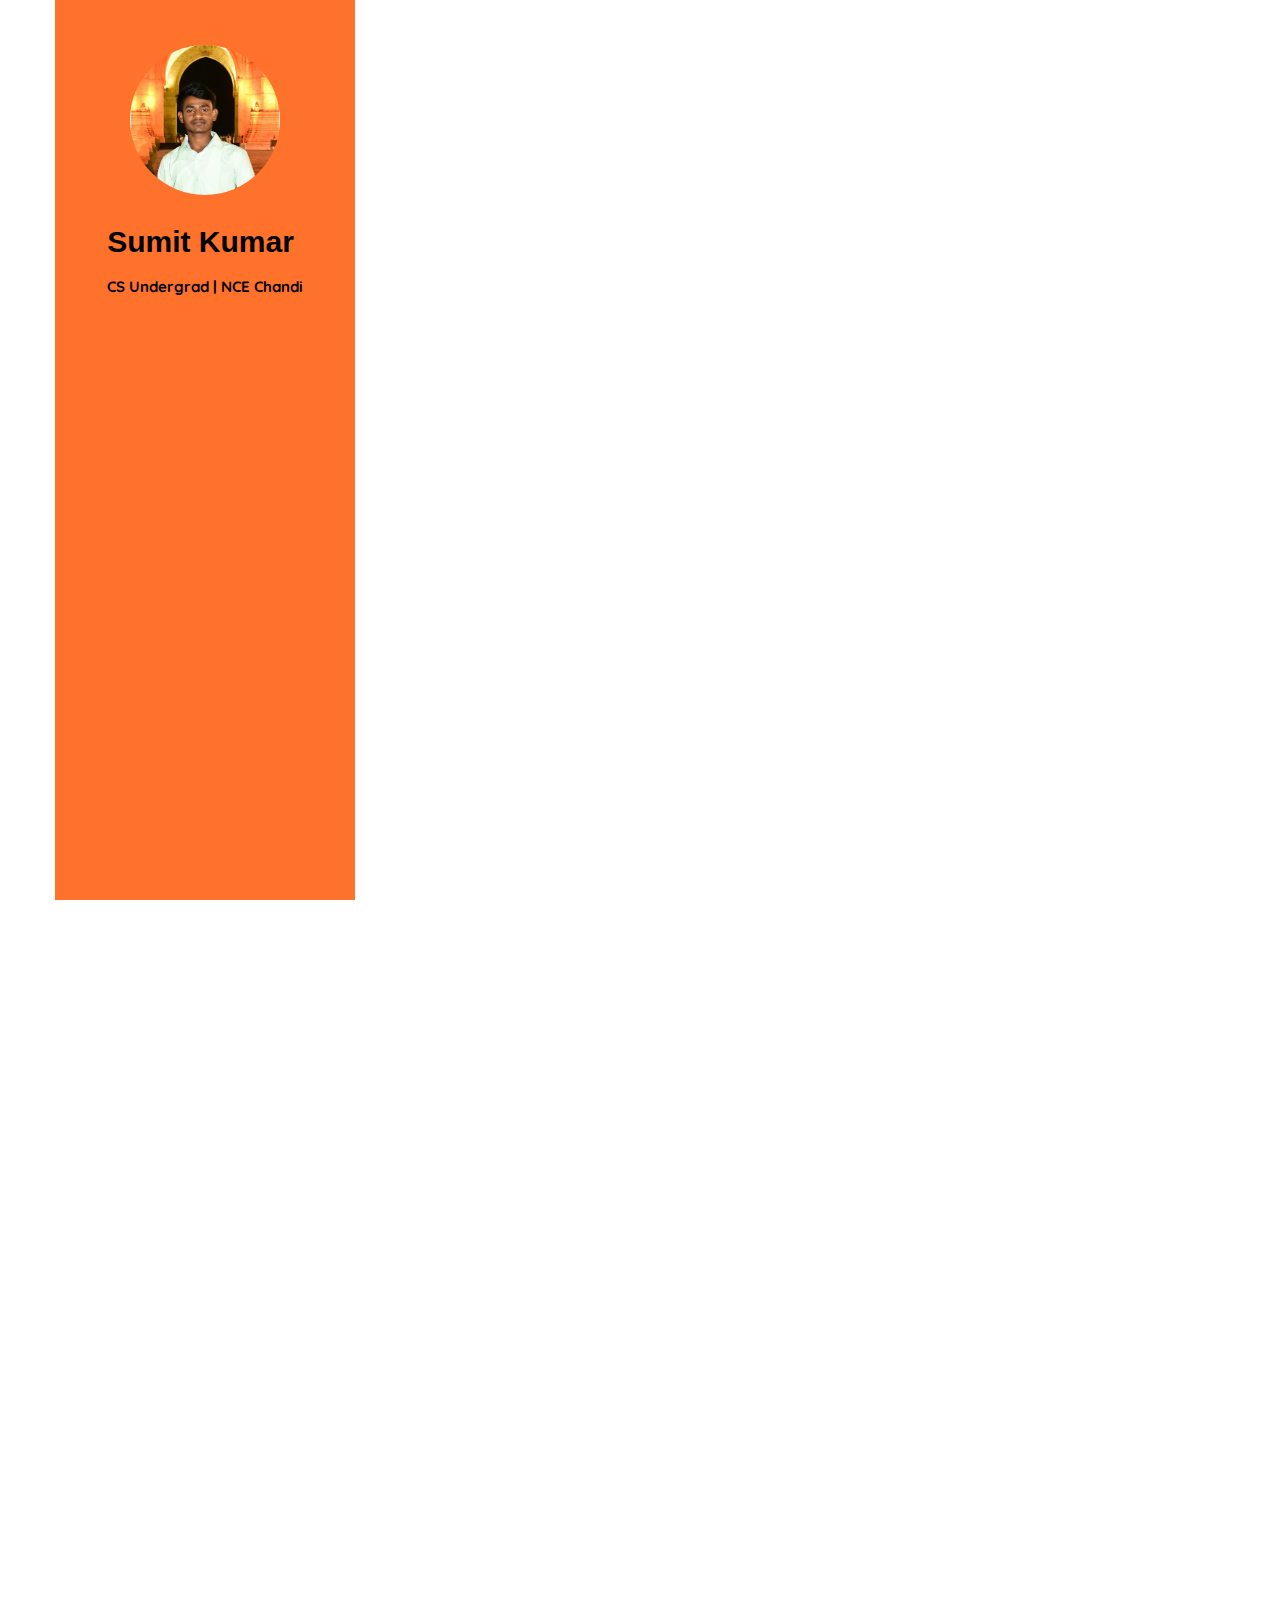
==== internshala/internshala.html @ bee68e0e "Update internshala.html" ====
<!DOCTYPE HTML>
<html>
	<head>
	<meta charset="utf-8">
	<meta http-equiv="X-UA-Compatible" content="IE=edge">
	<title>Sumit, Internshala Training & Internship</title>
	<meta name="viewport" content="width=device-width, initial-scale=1">
	<meta name="description" content="Portfolio webpage of Sumit Kumar" />
	<meta name="keywords" content="portfolio, website, personal website, github, projects, computer science and engineering" />
	<meta name="author" content="Sumit Kumar" />

    <!--quora icon--> 
    <meta name="viewport" content="width=device-width, initial-scale=1">
    <link rel="stylesheet" href="https://cdnjs.cloudflare.com/ajax/libs/font-awesome/4.7.0/css/font-awesome.min.css">

	<!-- Place favicon.ico and apple-touch-icon.png in the root directory -->
	<link rel="shortcut icon" href="avtar.png">
        <link rel="icon" type="image/png" href="avtar.png">

	<link href="https://fonts.googleapis.com/css?family=Quicksand:300,400,500,700" rel="stylesheet">
	<link href="https://fonts.googleapis.com/css?family=Playfair+Display:400,400i,700" rel="stylesheet">
	
	<!-- Animate.css -->
	<link rel="stylesheet" href="css/animate.css">
	<!-- Icomoon Icon Fonts-->
	<link rel="stylesheet" href="css/icomoon.css">
	<!-- Bootstrap  -->
	<link rel="stylesheet" href="css/bootstrap.css">
	<!-- Flexslider  -->
	<link rel="stylesheet" href="css/flexslider.css">
	<!-- Flaticons  -->
	<link rel="stylesheet" href="fonts/flaticon/font/flaticon.css">
	<!-- Owl Carousel -->
	<link rel="stylesheet" href="css/owl.carousel.min.css">
	<link rel="stylesheet" href="css/owl.theme.default.min.css">
	<!-- Theme style  -->
	<link rel="stylesheet" href="css/style.css">
	<!-- Modernizr JS -->
	<script src="js/modernizr-2.6.2.min.js"></script>
        
	</head>    
	<body>
	<div id="colorlib-page">
		<div class="container-wrap">
		 <a href="#" class="js-colorlib-nav-toggle colorlib-nav-toggle" data-toggle="collapse" data-target="#navbar" aria-expanded="false" aria- controls="navbar"><i></i></a> 
		 <aside id="colorlib-aside" role="complementary" class="border js-fullheight">
			<div class="text-center">
				<div class="author-img" style="background-image: url(images/sumit.png);"></div>
				<h1 id="colorlib-logo"><a href="https://sumitnce1.github.io">Sumit Kumar</a></h1>
				<p><strong>CS Undergrad | NCE Chandi</strong></p>
			</div>
		 </aside>
		<div id="colorlib-main">
	<section class="colorlib-about" data-section="about">
				<div class="colorlib-narrow-content">
					<div class="row">
						<div class="col-md-12">
							<div class="row row-bottom-padded-sm animate-box" data-animate-effect="fadeInLeft">
								<div class="col-md-12">
									<div class="about-desc">
                <h2>Internshala Training & Internship</h2>
		<hr>
	           	
			    <h4><strong><a href="https://internshala.com/student/certificate/25542610/EA0407CD-A117-06EC-51D8-2230E68FA9AD" style="color: deepskyblue">18. Campus Ambassador Intern at ATechfest, IIT Bombay.</a></strong></h4>
                            <h5>Secured Campus Ambassador internship at WERP-India.</h5>							
			    <h5>10 July 2019. </strong></h5>				
			    <h4><strong><a href="https://internshala.com/student/certificate/25542610/EA0407CD-A117-06EC-51D8-2230E68FA9AD" style="color: deepskyblue">18. Campus Ambassador Intern at ATechfest, IIT Bombay.</a></strong></h4>
                            <h5>Secured Campus Ambassador internship at Techfest, IIT Bombay.</h5>							
			    <h5>09 July 2019. </strong></h5>						
                   <hr>		
			    <h4><strong><a href="https://internshala.com/student/certificate/25605936/C768B798-2085-9FB1-1088-0924308F4286" style="color: deeppink">17. Campus Ambassador Intern at Antaragni, IIT Kanpur.</a></strong></h4>
                            <h5>Secured Campus Ambassador internship at Antaragni, IIT Kanpur.</h5>							
			    <h5>08 July 2019. </strong></h5>						
                   <hr>				
			    <h4><strong><a href="https://internshala.com/student/certificate/23776612/71CB2ED2-98DF-FC95-1A44-608A485BAD08" style="color: ddarkgreen">16. Campus Ambassador Intern at Entrepreneurship Cell, NIT Raipur.</a></strong></h4>
                            <h5>Secured Campus Ambassador internship at Entrepreneurship Cell, NIT Raipur.</h5>							
			    <h5>29 June 2019. </strong></h5>						
                   <hr>
                            <h4><strong><a href="https://internshala.com/student/certificate/23776438/5018B6E0-071B-3451-554A-BD44B1D4C323" style="color: darkred">15. Campus Ambassador Intern at Braingroom India Private Limited</a></strong></h4>
                            <h5>Secured Campus Ambassador internship at Braingroom India Private Limited.</h5>
                            <h5>07 June 2019. </strong></h5>
                <hr>                 
                            <h4><strong><a href="https://internshala.com/student/certificate/22939013/ED6F9019-332C-38BE-95EB-B89CEC7D59DD" style="color:deeppink">14. Amero Research & Loyalty Solutions Private Limited.</a></strong></h4><br>
                            <h5>Secured Campus Ambassador internship at Amero Research & Loyalty Solutions Private Limited.</h5>        
                            <h5>31 May 2019.</strong></h5>
                <hr>         
                            <h4><strong><a href="https://internshala.com/student/certificate/21619259/9F53B11B-3D67-C2CA-25B1-E10CDC746D1B" style="color:orange">13. Eximius 2019 IIM Banglore.</a></strong></h4>
                            <h5>Secured Campus Ambassador internship at Eximius 2019 IIM Banglore.</h5>  
                            <h5>19 April 2019.</strong></h5>
                <hr> 
                            <h4><strong><a href="https://internshala.com/student/certificate/20691131/C8635DBC-25A4-243A-5018-F033BDD3FC1D" style="color:forestgreen">12. Chandigarh University-techInvent.</a></strong></h4>
                            <h5>Secured Campus Ambassador internship at Chandigarh University-techInvent.</h5>              
                            <h5>29 March 2019.</strong></h5>
                <hr>     
                            <h4><strong><a href="https://internshala.com/student/certificate/20515057/2D5F24D4-4495-7805-6D3A-ED688960E0EB" style="color: blueviolet">11. Campus Ambassador Intern at WERP-India.</a></strong></h4>
                            <h5>Secured Campus Ambassador internship at Women Empowerment in India.</h5>    
                            <h5>29 March 2019.</strong></h5>
                <hr> 
                            <h4><strong><a href="https://internshala.com/student/certificate/20515111/CA7D4213-3E85-62B7-192A-3023E2CA12FC" style="color: firebrick">10. Campus Ambassador Intern at National Engineering Olympiod.</a></strong></h4>
                            <h5>Secured Campus Ambassador internship at National Engineering Olympiod.</h5>    
                            <h5>22 March 2019.</strong></h5>
                <hr>
                            <h4><strong><a href="https://internshala.com/student/certificate/19515779/4F1CA5BF-F89A-A309-1973-17A363A04D72" style="color: darkgreen">9. Campus Ambassador Intern at Aproksha IIIT Allahabad.</a></strong></h4>
                            <h7>Secured Campus Ambassador internship at Aproksha IIIT Allahabad.</h7>    
                            <h5>08 March 2019.</strong></h5>
                <hr>
                            <h4><strong><a href="https://internshala.com/student/certificate/19806226/0AE500DD-4144-EDE5-3E1E-FE9689FFE308" style="color: darkcyan">8. Campus Ambassador Intern at TechFest-SLIET.</a></strong></h4>
                            <h7>Secured Campus Ambassador internship at Annual Technical Festival of Sant logowal Institute of Engineering and Technology.</h7>    
                            <h5>06 March 2019.</strong></h5>
                <hr>     
                            <h4><strong><a href="https://internshala.com/student/certificate/19586604/D07D89F7-B6BE-2A53-444C-7014989364C3" style="color: deepskyblue">7. Campus Ambassador Intern at Exodia IIT Mandi.</a></strong></h4>
                            <h7>Secured Campus Ambassador internship at Exodia IIT Mandi.</h7>   
                            <h5>03 March 2019.</strong></h5>
                <hr>
                            <h4><strong><a href="https://internshala.com/student/certificate/19586693/CEE0437C-0737-EBDA-5EF8-48F59A0925F8" style="color: darkorange">6. Campus Ambassador Intern at IIIT Design & Managment Jabalpur.</a></strong></h4>
                            <h7>Secured Campus Ambassador IIIT Design & Managment Jabalpur.</h7>   
                            <h5>19 February 2019.</strong></h5>
                <hr>
                            <h4><strong><a href="https://internshala.com/student/certificate/19032655/56863264-24E6-0D60-2E8B-3F14C8C6609E" style="color: crimson">5. Campus Ambassador Intern at Vibrance VIT Chennai.</a></strong></h4>
                            <h7>Secured Campus Ambassador internship at Vibrance VIT Chennai.</h7>    
                            <h5>01 February 2019.</strong></h5>
                <hr>
                            <h4><strong><a href="https://internshala.com/student/certificate/18872546/3011C686-6804-1520-FF6A-A9C0DCEC076E" style="color: deeppink">4. Campus Ambassador Intern at Tryst, IIT Delhi.</a></strong></h4>
                            <h7>Secured Campus Ambassador internship at Tryst, IIT Delhi</h7>   
                            <h5>24 January 2019.</strong></h5>
                <hr>
                            <h4><strong><a href="https://internshala.com/student/certificate/18433291/00774314-B512-9FA9-14D5-131389E461C4" style="color:seagreen">3. Campus Ambassador Intern at Techniche, IIT Guwahati.</a></strong></h4>
                            <h7>Secured Campus Ambassador internship at Techniche, IIT Guwahati.</h7>    
                            <h5>18 January 2019.</strong></h5>
                <hr>
                            <h4><strong><a href="https://drive.google.com/open?id=1-x_IQHEFsgAqNz2W3MU8OCKjtJLEyFMl" style="color: saddlebrown">2. Campus Ambassador Intern at Awign Enterprises Pvt Ltd.</a></strong></h4>
                            <h7>Secured Campus Ambassador internship at Awign Enterprises Pvt Ltd.</h7>    
                            <h5>02 January 2019.</strong></h5>
                <hr>
                            <h4><strong><a href="https://internshala.com/student/certificate/17958913/9CADB6B6-FF1A-347B-3690-C773BA17EA51" style="color: red">1. Campus Ambassador Intern at Codepark.</a></strong></h4>
                            <h7>Secured Campus Ambassador internship at Codepark.</h7>    
                            <h5>30 December 2018.</strong></h5>
		<hr>
								
         </section>

	<!-- jQuery -->
	<script src="js/jquery.min.js"></script>
	<!-- jQuery Easing -->
	<script src="js/jquery.easing.1.3.js"></script>
	<!-- Bootstrap -->
	<script src="js/bootstrap.min.js"></script>
	<!-- Waypoints -->
	<script src="js/jquery.waypoints.min.js"></script>
	<!-- Flexslider -->
	<script src="js/jquery.flexslider-min.js"></script>
	<!-- Owl carousel -->
	<script src="js/owl.carousel.min.js"></script>
	<!-- Counters -->
	<script src="js/jquery.countTo.js"></script>
	
	
	<!-- MAIN JS -->
	<script src="js/main.js"></script>

	</body>
</html>
---- internshala/css/icomoon.css ----
@font-face {
  font-family: 'icomoon';
  src:  url('fonts/icomoon.eot?6py85u');
  src:  url('fonts/icomoon.eot?6py85u#iefix') format('embedded-opentype'),
    url('fonts/icomoon.ttf?6py85u') format('truetype'),
    url('fonts/icomoon.woff?6py85u') format('woff'),
    url('fonts/icomoon.svg?6py85u#icomoon') format('svg');
  font-weight: normal;
  font-style: normal;
}

[class^="icon-"], [class*=" icon-"] {
  /* use !important to prevent issues with browser extensions that change fonts */
  font-family: 'icomoon' !important;
  speak: none;
  font-style: normal;
  font-weight: normal;
  font-variant: normal;
  text-transform: none;
  line-height: 1;

  /* Better Font Rendering =========== */
  -webkit-font-smoothing: antialiased;
  -moz-osx-font-smoothing: grayscale;
}

.icon-times:before {
  content: "\e930";
}
.icon-tick:before {
  content: "\e931";
}
.icon-plus:before {
  content: "\e932";
}
.icon-minus:before {
  content: "\e933";
}
.icon-equals:before {
  content: "\e934";
}
.icon-divide:before {
  content: "\e935";
}
.icon-chevron-right:before {
  content: "\e936";
}
.icon-chevron-left:before {
  content: "\e937";
}
.icon-arrow-right-thick:before {
  content: "\e938";
}
.icon-arrow-left-thick:before {
  content: "\e939";
}
.icon-th-small:before {
  content: "\e93a";
}
.icon-th-menu:before {
  content: "\e93b";
}
.icon-th-list:before {
  content: "\e93c";
}
.icon-th-large:before {
  content: "\e93d";
}
.icon-home:before {
  content: "\e93e";
}
.icon-arrow-forward:before {
  content: "\e93f";
}
.icon-arrow-back:before {
  content: "\e940";
}
.icon-rss:before {
  content: "\e941";
}
.icon-location:before {
  content: "\e942";
}
.icon-link:before {
  content: "\e943";
}
.icon-image:before {
  content: "\e944";
}
.icon-arrow-up-thick:before {
  content: "\e945";
}
.icon-arrow-down-thick:before {
  content: "\e946";
}
.icon-starburst:before {
  content: "\e947";
}
.icon-starburst-outline:before {
  content: "\e948";
}
.icon-star3:before {
  content: "\e949";
}
.icon-flow-children:before {
  content: "\e94a";
}
.icon-export:before {
  content: "\e94b";
}
.icon-delete2:before {
  content: "\e94c";
}
.icon-delete-outline:before {
  content: "\e94d";
}
.icon-cloud-storage:before {
  content: "\e94e";
}
.icon-wi-fi:before {
  content: "\e94f";
}
.icon-heart:before {
  content: "\e950";
}
.icon-flash:before {
  content: "\e951";
}
.icon-cancel:before {
  content: "\e952";
}
.icon-backspace:before {
  content: "\e953";
}
.icon-attachment:before {
  content: "\e954";
}
.icon-arrow-move:before {
  content: "\e955";
}
.icon-warning:before {
  content: "\e956";
}
.icon-user:before {
  content: "\e957";
}
.icon-radar:before {
  content: "\e958";
}
.icon-lock-open:before {
  content: "\e959";
}
.icon-lock-closed:before {
  content: "\e95a";
}
.icon-location-arrow:before {
  content: "\e95b";
}
.icon-info:before {
  content: "\e95c";
}
.icon-user-delete:before {
  content: "\e95d";
}
.icon-user-add:before {
  content: "\e95e";
}
.icon-media-pause:before {
  content: "\e95f";
}
.icon-group:before {
  content: "\e960";
}
.icon-chart-pie:before {
  content: "\e961";
}
.icon-chart-line:before {
  content: "\e962";
}
.icon-chart-bar:before {
  content: "\e963";
}
.icon-chart-area:before {
  content: "\e964";
}
.icon-video:before {
  content: "\e965";
}
.icon-point-of-interest:before {
  content: "\e966";
}
.icon-infinity:before {
  content: "\e967";
}
.icon-globe:before {
  content: "\e968";
}
.icon-eye:before {
  content: "\e969";
}
.icon-cog:before {
  content: "\e96a";
}
.icon-camera:before {
  content: "\e96b";
}
.icon-upload:before {
  content: "\e96c";
}
.icon-scissors:before {
  content: "\e96d";
}
.icon-refresh:before {
  content: "\e96e";
}
.icon-pin:before {
  content: "\e96f";
}
.icon-key:before {
  content: "\e970";
}
.icon-info-large:before {
  content: "\e971";
}
.icon-eject:before {
  content: "\e972";
}
.icon-download:before {
  content: "\e973";
}
.icon-zoom:before {
  content: "\e974";
}
.icon-zoom-out:before {
  content: "\e975";
}
.icon-zoom-in:before {
  content: "\e976";
}
.icon-sort-numerically:before {
  content: "\e977";
}
.icon-sort-alphabetically:before {
  content: "\e978";
}
.icon-input-checked:before {
  content: "\e979";
}
.icon-calender:before {
  content: "\e97a";
}
.icon-world2:before {
  content: "\e97b";
}
.icon-notes:before {
  content: "\e97c";
}
.icon-code:before {
  content: "\e97d";
}
.icon-arrow-sync:before {
  content: "\e97e";
}
.icon-arrow-shuffle:before {
  content: "\e97f";
}
.icon-arrow-repeat:before {
  content: "\e980";
}
.icon-arrow-minimise:before {
  content: "\e981";
}
.icon-arrow-maximise:before {
  content: "\e982";
}
.icon-arrow-loop:before {
  content: "\e983";
}
.icon-anchor:before {
  content: "\e984";
}
.icon-spanner:before {
  content: "\e985";
}
.icon-puzzle:before {
  content: "\e986";
}
.icon-power:before {
  content: "\e987";
}
.icon-plane:before {
  content: "\e988";
}
.icon-pi:before {
  content: "\e989";
}
.icon-phone:before {
  content: "\e98a";
}
.icon-microphone2:before {
  content: "\e98b";
}
.icon-media-rewind:before {
  content: "\e98c";
}
.icon-flag:before {
  content: "\e98d";
}
.icon-adjust-brightness:before {
  content: "\e98e";
}
.icon-waves:before {
  content: "\e98f";
}
.icon-social-twitter:before {
  content: "\e990";
}
.icon-social-facebook:before {
  content: "\e991";
}
.icon-social-dribbble:before {
  content: "\e992";
}
.icon-media-stop:before {
  content: "\e993";
}
.icon-media-record:before {
  content: "\e994";
}
.icon-media-play:before {
  content: "\e995";
}
.icon-media-fast-forward:before {
  content: "\e996";
}
.icon-media-eject:before {
  content: "\e997";
}
.icon-social-vimeo:before {
  content: "\e998";
}
.icon-social-tumbler:before {
  content: "\e999";
}
.icon-social-skype:before {
  content: "\e99a";
}
.icon-social-pinterest:before {
  content: "\e99b";
}
.icon-social-linkedin:before {
  content: "\e99c";
}
.icon-social-last-fm:before {
  content: "\e99d";
}
.icon-social-github:before {
  content: "\e99e";
}
.icon-social-flickr:before {
  content: "\e99f";
}
.icon-at:before {
  content: "\e9a0";
}
.icon-times-outline:before {
  content: "\e9a1";
}
.icon-plus-outline:before {
  content: "\e9a2";
}
.icon-minus-outline:before {
  content: "\e9a3";
}
.icon-tick-outline:before {
  content: "\e9a4";
}
.icon-th-large-outline:before {
  content: "\e9a5";
}
.icon-equals-outline:before {
  content: "\e9a6";
}
.icon-divide-outline:before {
  content: "\e9a7";
}
.icon-chevron-right-outline:before {
  content: "\e9a8";
}
.icon-chevron-left-outline:before {
  content: "\e9a9";
}
.icon-arrow-right-outline:before {
  content: "\e9aa";
}
.icon-arrow-left-outline:before {
  content: "\e9ab";
}
.icon-th-small-outline:before {
  content: "\e9ac";
}
.icon-th-menu-outline:before {
  content: "\e9ad";
}
.icon-th-list-outline:before {
  content: "\e9ae";
}
.icon-news2:before {
  content: "\e9b1";
}
.icon-home-outline:before {
  content: "\e9b2";
}
.icon-arrow-up-outline:before {
  content: "\e9b3";
}
.icon-arrow-forward-outline:before {
  content: "\e9b4";
}
.icon-arrow-down-outline:before {
  content: "\e9b5";
}
.icon-arrow-back-outline:before {
  content: "\e9b6";
}
.icon-trash3:before {
  content: "\e9b7";
}
.icon-rss-outline:before {
  content: "\e9b8";
}
.icon-message:before {
  content: "\e9b9";
}
.icon-location-outline:before {
  content: "\e9ba";
}
.icon-link-outline:before {
  content: "\e9bb";
}
.icon-image-outline:before {
  content: "\e9bc";
}
.icon-export-outline:before {
  content: "\e9bd";
}
.icon-cross:before {
  content: "\e9be";
}
.icon-wi-fi-outline:before {
  content: "\e9bf";
}
.icon-star-outline:before {
  content: "\e9c0";
}
.icon-media-pause-outline:before {
  content: "\e9c1";
}
.icon-mail:before {
  content: "\e9c2";
}
.icon-heart-outline:before {
  content: "\e9c3";
}
.icon-flash-outline:before {
  content: "\e9c4";
}
.icon-cancel-outline:before {
  content: "\e9c5";
}
.icon-beaker:before {
  content: "\e9c6";
}
.icon-arrow-move-outline:before {
  content: "\e9c7";
}
.icon-watch2:before {
  content: "\e9c8";
}
.icon-warning-outline:before {
  content: "\e9c9";
}
.icon-time:before {
  content: "\e9ca";
}
.icon-radar-outline:before {
  content: "\e9cb";
}
.icon-lock-open-outline:before {
  content: "\e9cc";
}
.icon-location-arrow-outline:before {
  content: "\e9cd";
}
.icon-info-outline:before {
  content: "\e9ce";
}
.icon-backspace-outline:before {
  content: "\e9cf";
}
.icon-attachment-outline:before {
  content: "\e9d0";
}
.icon-user-outline:before {
  content: "\e9d1";
}
.icon-user-delete-outline:before {
  content: "\e9d2";
}
.icon-user-add-outline:before {
  content: "\e9d3";
}
.icon-lock-closed-outline:before {
  content: "\e9d4";
}
.icon-group-outline:before {
  content: "\e9d5";
}
.icon-chart-pie-outline:before {
  content: "\e9d6";
}
.icon-chart-line-outline:before {
  content: "\e9d7";
}
.icon-chart-bar-outline:before {
  content: "\e9d8";
}
.icon-chart-area-outline:before {
  content: "\e9d9";
}
.icon-video-outline:before {
  content: "\e9da";
}
.icon-point-of-interest-outline:before {
  content: "\e9db";
}
.icon-map:before {
  content: "\e9dc";
}
.icon-key-outline:before {
  content: "\e9dd";
}
.icon-infinity-outline:before {
  content: "\e9de";
}
.icon-globe-outline:before {
  content: "\e9df";
}
.icon-eye-outline:before {
  content: "\e9e0";
}
.icon-cog-outline:before {
  content: "\e9e1";
}
.icon-camera-outline:before {
  content: "\e9e2";
}
.icon-upload-outline:before {
  content: "\e9e3";
}
.icon-support:before {
  content: "\e9e4";
}
.icon-scissors-outline:before {
  content: "\e9e5";
}
.icon-refresh-outline:before {
  content: "\e9e6";
}
.icon-info-large-outline:before {
  content: "\e9e7";
}
.icon-eject-outline:before {
  content: "\e9e8";
}
.icon-download-outline:before {
  content: "\e9e9";
}
.icon-battery-mid:before {
  content: "\e9ea";
}
.icon-battery-low:before {
  content: "\e9eb";
}
.icon-battery-high:before {
  content: "\e9ec";
}
.icon-zoom-outline:before {
  content: "\e9ed";
}
.icon-zoom-out-outline:before {
  content: "\e9ee";
}
.icon-zoom-in-outline:before {
  content: "\e9ef";
}
.icon-tag3:before {
  content: "\e9f0";
}
.icon-tabs-outline:before {
  content: "\e9f1";
}
.icon-pin-outline:before {
  content: "\e9f2";
}
.icon-message-typing:before {
  content: "\e9f3";
}
.icon-directions:before {
  content: "\e9f4";
}
.icon-battery-full:before {
  content: "\e9f5";
}
.icon-battery-charge:before {
  content: "\e9f6";
}
.icon-pipette:before {
  content: "\e9f7";
}
.icon-pencil:before {
  content: "\e9f8";
}
.icon-folder:before {
  content: "\e9f9";
}
.icon-folder-delete:before {
  content: "\e9fa";
}
.icon-folder-add:before {
  content: "\e9fb";
}
.icon-edit:before {
  content: "\e9fc";
}
.icon-document:before {
  content: "\e9fd";
}
.icon-document-delete:before {
  content: "\e9fe";
}
.icon-document-add:before {
  content: "\e9ff";
}
.icon-brush:before {
  content: "\ea00";
}
.icon-thumbs-up:before {
  content: "\ea01";
}
.icon-thumbs-down:before {
  content: "\ea02";
}
.icon-pen:before {
  content: "\ea03";
}
.icon-sort-numerically-outline:before {
  content: "\ea04";
}
.icon-sort-alphabetically-outline:before {
  content: "\ea05";
}
.icon-social-last-fm-circular:before {
  content: "\ea06";
}
.icon-social-github-circular:before {
  content: "\ea07";
}
.icon-compass:before {
  content: "\ea08";
}
.icon-bookmark:before {
  content: "\ea09";
}
.icon-input-checked-outline:before {
  content: "\ea0a";
}
.icon-code-outline:before {
  content: "\ea0b";
}
.icon-calender-outline:before {
  content: "\ea0c";
}
.icon-business-card:before {
  content: "\ea0d";
}
.icon-arrow-up:before {
  content: "\ea0e";
}
.icon-arrow-sync-outline:before {
  content: "\ea0f";
}
.icon-arrow-right:before {
  content: "\ea10";
}
.icon-arrow-repeat-outline:before {
  content: "\ea11";
}
.icon-arrow-loop-outline:before {
  content: "\ea12";
}
.icon-arrow-left:before {
  content: "\ea13";
}
.icon-flow-switch:before {
  content: "\ea14";
}
.icon-flow-parallel:before {
  content: "\ea15";
}
.icon-flow-merge:before {
  content: "\ea16";
}
.icon-document-text:before {
  content: "\ea17";
}
.icon-clipboard:before {
  content: "\ea18";
}
.icon-calculator:before {
  content: "\ea19";
}
.icon-arrow-minimise-outline:before {
  content: "\ea1a";
}
.icon-arrow-maximise-outline:before {
  content: "\ea1b";
}
.icon-arrow-down:before {
  content: "\ea1c";
}
.icon-gift:before {
  content: "\ea1d";
}
.icon-film:before {
  content: "\ea1e";
}
.icon-database:before {
  content: "\ea1f";
}
.icon-bell:before {
  content: "\ea20";
}
.icon-anchor-outline:before {
  content: "\ea21";
}
.icon-adjust-contrast:before {
  content: "\ea22";
}
.icon-world-outline:before {
  content: "\ea23";
}
.icon-shopping-bag:before {
  content: "\ea24";
}
.icon-power-outline:before {
  content: "\ea25";
}
.icon-notes-outline:before {
  content: "\ea26";
}
.icon-device-tablet:before {
  content: "\ea27";
}
.icon-device-phone:before {
  content: "\ea28";
}
.icon-device-laptop:before {
  content: "\ea29";
}
.icon-device-desktop:before {
  content: "\ea2a";
}
.icon-briefcase:before {
  content: "\ea2b";
}
.icon-stopwatch:before {
  content: "\ea2c";
}
.icon-spanner-outline:before {
  content: "\ea2d";
}
.icon-puzzle-outline:before {
  content: "\ea2e";
}
.icon-printer:before {
  content: "\ea2f";
}
.icon-pi-outline:before {
  content: "\ea30";
}
.icon-lightbulb:before {
  content: "\ea31";
}
.icon-flag-outline:before {
  content: "\ea32";
}
.icon-contacts:before {
  content: "\ea33";
}
.icon-archive2:before {
  content: "\ea34";
}
.icon-weather-stormy:before {
  content: "\ea35";
}
.icon-weather-shower:before {
  content: "\ea36";
}
.icon-weather-partly-sunny:before {
  content: "\ea37";
}
.icon-weather-downpour:before {
  content: "\ea38";
}
.icon-weather-cloudy:before {
  content: "\ea39";
}
.icon-plane-outline:before {
  content: "\ea3a";
}
.icon-phone-outline:before {
  content: "\ea3b";
}
.icon-microphone-outline:before {
  content: "\ea3c";
}
.icon-weather-windy:before {
  content: "\ea3d";
}
.icon-weather-windy-cloudy:before {
  content: "\ea3e";
}
.icon-weather-sunny:before {
  content: "\ea3f";
}
.icon-weather-snow:before {
  content: "\ea40";
}
.icon-weather-night:before {
  content: "\ea41";
}
.icon-media-stop-outline:before {
  content: "\ea42";
}
.icon-media-rewind-outline:before {
  content: "\ea43";
}
.icon-media-record-outline:before {
  content: "\ea44";
}
.icon-media-play-outline:before {
  content: "\ea45";
}
.icon-media-fast-forward-outline:before {
  content: "\ea46";
}
.icon-media-eject-outline:before {
  content: "\ea47";
}
.icon-wine:before {
  content: "\ea48";
}
.icon-waves-outline:before {
  content: "\ea49";
}
.icon-ticket:before {
  content: "\ea4a";
}
.icon-tags:before {
  content: "\ea4b";
}
.icon-plug:before {
  content: "\ea4c";
}
.icon-headphones:before {
  content: "\ea4d";
}
.icon-credit-card:before {
  content: "\ea4e";
}
.icon-coffee:before {
  content: "\ea4f";
}
.icon-book:before {
  content: "\ea50";
}
.icon-beer:before {
  content: "\ea51";
}
.icon-volume2:before {
  content: "\ea52";
}
.icon-volume-up:before {
  content: "\ea53";
}
.icon-volume-mute:before {
  content: "\ea54";
}
.icon-volume-down:before {
  content: "\ea55";
}
.icon-social-vimeo-circular:before {
  content: "\ea56";
}
.icon-social-twitter-circular:before {
  content: "\ea57";
}
.icon-social-pinterest-circular:before {
  content: "\ea58";
}
.icon-social-linkedin-circular:before {
  content: "\ea59";
}
.icon-social-facebook-circular:before {
  content: "\ea5a";
}
.icon-social-dribbble-circular:before {
  content: "\ea5b";
}
.icon-tree:before {
  content: "\ea5c";
}
.icon-thermometer2:before {
  content: "\ea5d";
}
.icon-social-tumbler-circular:before {
  content: "\ea5e";
}
.icon-social-skype-outline:before {
  content: "\ea5f";
}
.icon-social-flickr-circular:before {
  content: "\ea60";
}
.icon-social-at-circular:before {
  content: "\ea61";
}
.icon-shopping-cart:before {
  content: "\ea62";
}
.icon-messages:before {
  content: "\ea63";
}
.icon-leaf:before {
  content: "\ea64";
}
.icon-feather:before {
  content: "\ea65";
}
.icon-eye2:before {
  content: "\e064";
}
.icon-paper-clip:before {
  content: "\e065";
}
.icon-mail5:before {
  content: "\e066";
}
.icon-toggle:before {
  content: "\e067";
}
.icon-layout:before {
  content: "\e068";
}
.icon-link2:before {
  content: "\e069";
}
.icon-bell2:before {
  content: "\e06a";
}
.icon-lock3:before {
  content: "\e06b";
}
.icon-unlock:before {
  content: "\e06c";
}
.icon-ribbon2:before {
  content: "\e06d";
}
.icon-image2:before {
  content: "\e06e";
}
.icon-signal:before {
  content: "\e06f";
}
.icon-target3:before {
  content: "\e070";
}
.icon-clipboard3:before {
  content: "\e071";
}
.icon-clock3:before {
  content: "\e072";
}
.icon-watch:before {
  content: "\e073";
}
.icon-air-play:before {
  content: "\e074";
}
.icon-camera3:before {
  content: "\e075";
}
.icon-video2:before {
  content: "\e076";
}
.icon-disc:before {
  content: "\e077";
}
.icon-printer3:before {
  content: "\e078";
}
.icon-monitor:before {
  content: "\e079";
}
.icon-server:before {
  content: "\e07a";
}
.icon-cog2:before {
  content: "\e07b";
}
.icon-heart3:before {
  content: "\e07c";
}
.icon-paragraph:before {
  content: "\e07d";
}
.icon-align-justify:before {
  content: "\e07e";
}
.icon-align-left:before {
  content: "\e07f";
}
.icon-align-center:before {
  content: "\e080";
}
.icon-align-right:before {
  content: "\e081";
}
.icon-book2:before {
  content: "\e082";
}
.icon-layers2:before {
  content: "\e083";
}
.icon-stack2:before {
  content: "\e084";
}
.icon-stack-2:before {
  content: "\e085";
}
.icon-paper:before {
  content: "\e086";
}
.icon-paper-stack:before {
  content: "\e087";
}
.icon-search3:before {
  content: "\e088";
}
.icon-zoom-in2:before {
  content: "\e089";
}
.icon-zoom-out2:before {
  content: "\e08a";
}
.icon-reply2:before {
  content: "\e08b";
}
.icon-circle-plus:before {
  content: "\e08c";
}
.icon-circle-minus:before {
  content: "\e08d";
}
.icon-circle-check:before {
  content: "\e08e";
}
.icon-circle-cross:before {
  content: "\e08f";
}
.icon-square-plus:before {
  content: "\e090";
}
.icon-square-minus:before {
  content: "\e091";
}
.icon-square-check:before {
  content: "\e092";
}
.icon-square-cross:before {
  content: "\e093";
}
.icon-microphone:before {
  content: "\e094";
}
.icon-record:before {
  content: "\e095";
}
.icon-skip-back:before {
  content: "\e096";
}
.icon-rewind:before {
  content: "\e097";
}
.icon-play4:before {
  content: "\e098";
}
.icon-pause3:before {
  content: "\e099";
}
.icon-stop3:before {
  content: "\e09a";
}
.icon-fast-forward:before {
  content: "\e09b";
}
.icon-skip-forward:before {
  content: "\e09c";
}
.icon-shuffle2:before {
  content: "\e09d";
}
.icon-repeat:before {
  content: "\e09e";
}
.icon-folder2:before {
  content: "\e09f";
}
.icon-umbrella:before {
  content: "\e0a0";
}
.icon-moon:before {
  content: "\e0a1";
}
.icon-thermometer:before {
  content: "\e0a2";
}
.icon-drop:before {
  content: "\e0a3";
}
.icon-sun2:before {
  content: "\e0a4";
}
.icon-cloud3:before {
  content: "\e0a5";
}
.icon-cloud-upload2:before {
  content: "\e0a6";
}
.icon-cloud-download2:before {
  content: "\e0a7";
}
.icon-upload4:before {
  content: "\e0a8";
}
.icon-download4:before {
  content: "\e0a9";
}
.icon-location3:before {
  content: "\e0aa";
}
.icon-location-2:before {
  content: "\e0ab";
}
.icon-map3:before {
  content: "\e0ac";
}
.icon-battery:before {
  content: "\e0ad";
}
.icon-head:before {
  content: "\e0ae";
}
.icon-briefcase3:before {
  content: "\e0af";
}
.icon-speech-bubble:before {
  content: "\e0b0";
}
.icon-anchor2:before {
  content: "\e0b1";
}
.icon-globe2:before {
  content: "\e0b2";
}
.icon-box:before {
  content: "\e0b3";
}
.icon-reload:before {
  content: "\e0b4";
}
.icon-share3:before {
  content: "\e0b5";
}
.icon-marquee:before {
  content: "\e0b6";
}
.icon-marquee-plus:before {
  content: "\e0b7";
}
.icon-marquee-minus:before {
  content: "\e0b8";
}
.icon-tag:before {
  content: "\e0b9";
}
.icon-power2:before {
  content: "\e0ba";
}
.icon-command2:before {
  content: "\e0bb";
}
.icon-alt:before {
  content: "\e0bc";
}
.icon-esc:before {
  content: "\e0bd";
}
.icon-bar-graph:before {
  content: "\e0be";
}
.icon-bar-graph-2:before {
  content: "\e0bf";
}
.icon-pie-graph:before {
  content: "\e0c0";
}
.icon-star:before {
  content: "\e0c1";
}
.icon-arrow-left3:before {
  content: "\e0c2";
}
.icon-arrow-right3:before {
  content: "\e0c3";
}
.icon-arrow-up3:before {
  content: "\e0c4";
}
.icon-arrow-down3:before {
  content: "\e0c5";
}
.icon-volume:before {
  content: "\e0c6";
}
.icon-mute:before {
  content: "\e0c7";
}
.icon-content-right:before {
  content: "\e100";
}
.icon-content-left:before {
  content: "\e101";
}
.icon-grid2:before {
  content: "\e102";
}
.icon-grid-2:before {
  content: "\e103";
}
.icon-columns:before {
  content: "\e104";
}
.icon-loader:before {
  content: "\e105";
}
.icon-bag:before {
  content: "\e106";
}
.icon-ban:before {
  content: "\e107";
}
.icon-flag3:before {
  content: "\e108";
}
.icon-trash:before {
  content: "\e109";
}
.icon-expand2:before {
  content: "\e110";
}
.icon-contract:before {
  content: "\e111";
}
.icon-maximize:before {
  content: "\e112";
}
.icon-minimize:before {
  content: "\e113";
}
.icon-plus2:before {
  content: "\e114";
}
.icon-minus2:before {
  content: "\e115";
}
.icon-check:before {
  content: "\e116";
}
.icon-cross2:before {
  content: "\e117";
}
.icon-move:before {
  content: "\e118";
}
.icon-delete:before {
  content: "\e119";
}
.icon-menu5:before {
  content: "\e120";
}
.icon-archive:before {
  content: "\e121";
}
.icon-inbox:before {
  content: "\e122";
}
.icon-outbox:before {
  content: "\e123";
}
.icon-file:before {
  content: "\e124";
}
.icon-file-add:before {
  content: "\e125";
}
.icon-file-subtract:before {
  content: "\e126";
}
.icon-help:before {
  content: "\e127";
}
.icon-open:before {
  content: "\e128";
}
.icon-ellipsis:before {
  content: "\e129";
}
.icon-heart4:before {
  content: "\e900";
}
.icon-cloud4:before {
  content: "\e901";
}
.icon-star2:before {
  content: "\e902";
}
.icon-tv2:before {
  content: "\e903";
}
.icon-sound:before {
  content: "\e904";
}
.icon-video3:before {
  content: "\e905";
}
.icon-trash2:before {
  content: "\e906";
}
.icon-user2:before {
  content: "\e907";
}
.icon-key3:before {
  content: "\e908";
}
.icon-search4:before {
  content: "\e909";
}
.icon-settings:before {
  content: "\e90a";
}
.icon-camera4:before {
  content: "\e90b";
}
.icon-tag2:before {
  content: "\e90c";
}
.icon-lock4:before {
  content: "\e90d";
}
.icon-bulb:before {
  content: "\e90e";
}
.icon-pen2:before {
  content: "\e90f";
}
.icon-diamond:before {
  content: "\e910";
}
.icon-display2:before {
  content: "\e911";
}
.icon-location4:before {
  content: "\e912";
}
.icon-eye3:before {
  content: "\e913";
}
.icon-bubble3:before {
  content: "\e914";
}
.icon-stack3:before {
  content: "\e915";
}
.icon-cup:before {
  content: "\e916";
}
.icon-phone3:before {
  content: "\e917";
}
.icon-news:before {
  content: "\e918";
}
.icon-mail6:before {
  content: "\e919";
}
.icon-like:before {
  content: "\e91a";
}
.icon-photo:before {
  content: "\e91b";
}
.icon-note:before {
  content: "\e91c";
}
.icon-clock4:before {
  content: "\e91d";
}
.icon-paperplane:before {
  content: "\e91e";
}
.icon-params:before {
  content: "\e91f";
}
.icon-banknote:before {
  content: "\e920";
}
.icon-data:before {
  content: "\e921";
}
.icon-music2:before {
  content: "\e922";
}
.icon-megaphone2:before {
  content: "\e923";
}
.icon-study:before {
  content: "\e924";
}
.icon-lab2:before {
  content: "\e925";
}
.icon-food:before {
  content: "\e926";
}
.icon-t-shirt:before {
  content: "\e927";
}
.icon-fire2:before {
  content: "\e928";
}
.icon-clip:before {
  content: "\e929";
}
.icon-shop:before {
  content: "\e92a";
}
.icon-calendar3:before {
  content: "\e92b";
}
.icon-wallet2:before {
  content: "\e92c";
}
.icon-vynil:before {
  content: "\e92d";
}
.icon-truck2:before {
  content: "\e92e";
}
.icon-world:before {
  content: "\e92f";
}
.icon-spinner6:before {
  content: "\e9af";
}
.icon-spinner7:before {
  content: "\e9b0";
}
.icon-amazon:before {
  content: "\eab7";
}
.icon-google:before {
  content: "\eab8";
}
.icon-google2:before {
  content: "\eab9";
}
.icon-google3:before {
  content: "\eaba";
}
.icon-google-plus:before {
  content: "\eabb";
}
.icon-google-plus2:before {
  content: "\eabc";
}
.icon-google-plus3:before {
  content: "\eabd";
}
.icon-hangouts:before {
  content: "\eabe";
}
.icon-google-drive:before {
  content: "\eabf";
}
.icon-facebook2:before {
  content: "\eac0";
}
.icon-facebook22:before {
  content: "\eac1";
}
.icon-instagram:before {
  content: "\eac2";
}
.icon-whatsapp:before {
  content: "\eac3";
}
.icon-spotify:before {
  content: "\eac4";
}
.icon-telegram:before {
  content: "\eac5";
}
.icon-twitter2:before {
  content: "\eac6";
}
.icon-vine:before {
  content: "\eac7";
}
.icon-vk:before {
  content: "\eac8";
}
.icon-renren:before {
  content: "\eac9";
}
.icon-sina-weibo:before {
  content: "\eaca";
}
.icon-rss2:before {
  content: "\eacb";
}
.icon-rss22:before {
  content: "\eacc";
}
.icon-youtube:before {
  content: "\eacd";
}
.icon-youtube2:before {
  content: "\eace";
}
.icon-twitch:before {
  content: "\eacf";
}
.icon-vimeo:before {
  content: "\ead0";
}
.icon-vimeo2:before {
  content: "\ead1";
}
.icon-lanyrd:before {
  content: "\ead2";
}
.icon-flickr:before {
  content: "\ead3";
}
.icon-flickr2:before {
  content: "\ead4";
}
.icon-flickr3:before {
  content: "\ead5";
}
.icon-flickr4:before {
  content: "\ead6";
}
.icon-dribbble2:before {
  content: "\ead7";
}
.icon-behance:before {
  content: "\ead8";
}
.icon-behance2:before {
  content: "\ead9";
}
.icon-deviantart:before {
  content: "\eada";
}
.icon-500px:before {
  content: "\eadb";
}
.icon-steam:before {
  content: "\eadc";
}
.icon-steam2:before {
  content: "\eadd";
}
.icon-dropbox:before {
  content: "\eade";
}
.icon-onedrive:before {
  content: "\eadf";
}
.icon-github:before {
  content: "\eae0";
}
.icon-npm:before {
  content: "\eae1";
}
.icon-basecamp:before {
  content: "\eae2";
}
.icon-trello:before {
  content: "\eae3";
}
.icon-wordpress:before {
  content: "\eae4";
}
.icon-joomla:before {
  content: "\eae5";
}
.icon-ello:before {
  content: "\eae6";
}
.icon-blogger:before {
  content: "\eae7";
}
.icon-blogger2:before {
  content: "\eae8";
}
.icon-tumblr2:before {
  content: "\eae9";
}
.icon-tumblr22:before {
  content: "\eaea";
}
.icon-yahoo:before {
  content: "\eaeb";
}
.icon-yahoo2:before {
  content: "\eaec";
}
.icon-tux:before {
  content: "\eaed";
}
.icon-appleinc:before {
  content: "\eaee";
}
.icon-finder:before {
  content: "\eaef";
}
.icon-android:before {
  content: "\eaf0";
}
.icon-windows:before {
  content: "\eaf1";
}
.icon-windows8:before {
  content: "\eaf2";
}
.icon-soundcloud:before {
  content: "\eaf3";
}
.icon-soundcloud2:before {
  content: "\eaf4";
}
.icon-skype:before {
  content: "\eaf5";
}
.icon-reddit:before {
  content: "\eaf6";
}
.icon-hackernews:before {
  content: "\eaf7";
}
.icon-wikipedia:before {
  content: "\eaf8";
}
.icon-linkedin2:before {
  content: "\eaf9";
}
.icon-linkedin22:before {
  content: "\eafa";
}
.icon-lastfm:before {
  content: "\eafb";
}
.icon-lastfm2:before {
  content: "\eafc";
}
.icon-delicious:before {
  content: "\eafd";
}
.icon-stumbleupon:before {
  content: "\eafe";
}
.icon-stumbleupon2:before {
  content: "\eaff";
}
.icon-stackoverflow:before {
  content: "\eb00";
}
.icon-pinterest:before {
  content: "\eb01";
}
.icon-pinterest2:before {
  content: "\eb02";
}
.icon-xing:before {
  content: "\eb03";
}
.icon-xing2:before {
  content: "\eb04";
}
.icon-flattr:before {
  content: "\eb05";
}
.icon-foursquare:before {
  content: "\eb06";
}
.icon-yelp:before {
  content: "\eb07";
}
.icon-paypal:before {
  content: "\eb08";
}
.icon-chrome:before {
  content: "\eb09";
}
.icon-firefox:before {
  content: "\eb0a";
}
.icon-IE:before {
  content: "\eb0b";
}
.icon-edge:before {
  content: "\eb0c";
}
.icon-safari:before {
  content: "\eb0d";
}
.icon-opera:before {
  content: "\eb0e";
}
.icon-file-pdf:before {
  content: "\eb0f";
}
.icon-file-openoffice:before {
  content: "\eb10";
}
.icon-file-word:before {
  content: "\eb11";
}
.icon-file-excel:before {
  content: "\eb12";
}
.icon-libreoffice:before {
  content: "\eb13";
}
.icon-html-five:before {
  content: "\eb14";
}
.icon-html-five2:before {
  content: "\eb15";
}
.icon-css3:before {
  content: "\eb16";
}
.icon-git:before {
  content: "\eb17";
}
.icon-codepen:before {
  content: "\eb18";
}
.icon-svg:before {
  content: "\eb19";
}
.icon-IcoMoon:before {
  content: "\eb1a";
}
---- internshala/css/style.css ----
@font-face {
  font-family: 'icomoon';
  src: url("../fonts/icomoon/icomoon.eot?srf3rx");
  src: url("../fonts/icomoon/icomoon.eot?srf3rx#iefix") format("embedded-opentype"), url("../fonts/icomoon/icomoon.ttf?srf3rx") format("truetype"), url("../fonts/icomoon/icomoon.woff?srf3rx") format("woff"), url("../fonts/icomoon/icomoon.svg?srf3rx#icomoon") format("svg");
  font-weight: normal;
  font-style: normal; }

/* =======================================================
*
* 	Template Style 
*	Edit this section
*
* ======================================================= */
body {
  font-family: "Quicksand", Arial, sans-serif;
  font-weight: 400;
  font-size: 15px;
  line-height: 1.8;
  color: rgba(0, 0, 0, 0.7); }
  @media screen and (max-width: 992px) {
    body {
      font-size: 16px; }
       h2{
          text-align: center;
      }
}

a {
  color: #2c98f0;
  -webkit-transition: 0.5s;
  -o-transition: 0.5s;
  transition: 0.5s; }
  a:hover, a:active, a:focus {
    color: #2c98f0;
    outline: none;
    text-decoration: none !important; }

p {
  margin-bottom: 1.5em;
    color: black;
}
x{
    margin-bottom: 1.5em;
    background-color:darkkhaki;
    color: black;
    backface-visibility: visible;
}

h1, h4, h5 {
  color: #000;
  font-family: "Playfair Display", Georgia, serif;
  font-weight: 400;
  margin: 0 0 30px 0; }

h2{
    color: #000;
  font-family: "Playfair Display", Georgia, serif;
  font-weight: 200;
  margin: 0 0 20px 0;
}
h3{
    color: #000;
  font-family: "Playfair Display", Georgia, serif;
  font-weight: 200;
  margin: 0 0 30px 0;
}

h6 {
    color: blue;
    font-family: inherit;
    font-size: 18px;
    margin-left: 20px;
    
}

@media screen and (max-width: 480px) {
    h6{
        text-align: center;
        align-content: center;
    }
}
figure {
  margin-bottom: 2.5em;
  float: left;
  width: 100%; }
  figure figcaption {
    font-size: 16px;
    width: 80%;
    margin: 20px auto 0px auto;
    color: #b3b3b3;
    font-style: italic;
    font-family: "Quicksand", Arial, sans-serif; }
    @media screen and (max-width: 480px) {
      figure figcaption {
        width: 100%; } }

::-webkit-selection {
  color: #fff;
  background: #2c98f0; }

::-moz-selection {
  color: #fff;
  background: #2c98f0; }

::selection {
  color: #fff;
  background: #2c98f0; }

#colorlib-page {
  width: 100%;
  overflow: hidden;
  position: relative; }

#colorlib-aside {
  padding-top: 3em;
  padding-bottom: 1px;
  float:left;
  width: 300px;
  position: fixed;
  z-index: 1001;
  background: #FF722C;
  -webkit-transition: 0.5s;
  -o-transition: 0.5s;
  transition: 0.5s; }
  @media screen and (max-width: 768px) {
    #colorlib-aside {
      width: 300px;
      -moz-transform: translateX(-300px);
      -webkit-transform: translateX(-300px);
      -ms-transform: translateX(-300px);
      -o-transform: translateX(-300px);
      transform: translateX(-300px);
      padding-top: 4em; } }
  #colorlib-aside .author-img {
    width: 150px;
    height: 150px;
    margin: 0 auto;
    margin-bottom: 30px;
    -webkit-border-radius: 50%;
    -moz-border-radius: 50%;
    -ms-border-radius: 50%;
    border-radius: 50%; }
#colorlib-aside h1{
    font-family:sans-serif;
}
  #colorlib-aside .position {
    display: block;
    margin-bottom: 2em;
    font-size: 12px;
    text-transform: uppercase; }
  #colorlib-aside #colorlib-logo {
    text-align: right;
    font-weight: 700;
    font-size: 30px;
    margin-bottom: .5em;
    display: block;
    width: 100%; }
    #colorlib-aside #colorlib-logo a {
      display: block;
      text-align: center;
      color: #000;
      padding-right: .3em; }
  #colorlib-aside #colorlib-main-menu {
    display: block;
    width: 100%; }
    #colorlib-aside #colorlib-main-menu .collapse {
      display: block !important; }
    #colorlib-aside #colorlib-main-menu ul {
      text-align: center;
      margin: 0;
      padding: 0; }
      @media screen and (max-width: 768px) {
        #colorlib-aside #colorlib-main-menu ul {
          margin: 0 0 2em 0; } }
      #colorlib-aside #colorlib-main-menu ul li {
        margin: 0 0 10px 0;
        padding: 0;
        list-style: none;
        font-size: 12px;
        font-weight: 500;
        text-transform: uppercase;
        letter-spacing: 1px; }
        #colorlib-aside #colorlib-main-menu ul li a {
          color: rgba(0, 0, 0, 0.7);
          text-decoration: none;
          position: relative;
          padding: 10px 0;
          font-family: "Quicksand", Arial, sans-serif;
          -webkit-transition: 0.3s;
          -o-transition: 0.3s;
          transition: 0.3s; }
          #colorlib-aside #colorlib-main-menu ul li a:after {
            content: "";
            position: absolute;
            height: 1px;
            bottom: 7px;
            left: 0;
            right: 0;
            background-color: #2c98f0;
            visibility: hidden;
            -webkit-transform: scaleX(0);
            -moz-transform: scaleX(0);
            -ms-transform: scaleX(0);
            -o-transform: scaleX(0);
            transform: scaleX(0);
            -webkit-transition: all 0.3s cubic-bezier(0.175, 0.885, 0.32, 1.275);
            -moz-transition: all 0.3s cubic-bezier(0.175, 0.885, 0.32, 1.275);
            -ms-transition: all 0.3s cubic-bezier(0.175, 0.885, 0.32, 1.275);
            -o-transition: all 0.3s cubic-bezier(0.175, 0.885, 0.32, 1.275);
            transition: all 0.3s cubic-bezier(0.175, 0.885, 0.32, 1.275); }
          #colorlib-aside #colorlib-main-menu ul li a:hover {
            text-decoration: none;
            color: black; }
            #colorlib-aside #colorlib-main-menu ul li a:hover:after {
              visibility: visible;
              -webkit-transform: scaleX(1);
              -moz-transform: scaleX(1);
              -ms-transform: scaleX(1);
              -o-transform: scaleX(1);
              transform: scaleX(1); }
        #colorlib-aside #colorlib-main-menu ul li.active a {
          color: #2c98f0; }
          #colorlib-aside #colorlib-main-menu ul li.active a:after {
            visibility: visible;
            -webkit-transform: scaleX(1);
            -moz-transform: scaleX(1);
            -ms-transform: scaleX(1);
            -o-transform: scaleX(1);
            transform: scaleX(1); }
  #colorlib-aside .colorlib-footer {
    font-size: 20px;
    text-align: center;
    font-weight: 400;
    color: rgba(0, 0, 0, 0.5);
    padding: 0 20px;
    width: 100%; }
    @media screen and (max-width: 768px) {
      #colorlib-aside .colorlib-footer {
        position: relative;
        bottom: 0; } }
    #colorlib-aside .colorlib-footer span {
      display: block; }
    #colorlib-aside .colorlib-footer ul {
      padding: 0 20px;
      margin: 0 0 10px 0; }
      #colorlib-aside .colorlib-footer ul li {
        padding: 0 20px;
        margin: 0 0 10px 0;
        display: inline;
        list-style: none; }
#colorlib-aside .colorlib-footer h3 {
    font-family:inherit;
          padding: 4px; }
#colorlib-aside .colorlib-footer h3 a
{
    color: black;
}
        #colorlib-aside .colorlib-footer ul li a {
          color: rgba(255, 255, 255, 0.3);
          padding: 4px; }
          #colorlib-aside .colorlib-footer ul li a:hover, #colorlib-aside .colorlib-footer ul li a:active, #colorlib-aside .colorlib-footer ul li a:focus {
            text-decoration: none;
            outline: none;
            color: black; }

.container-wrap {
  max-width: 1170px;
  margin: 0 auto; }

#colorlib-main {
  width: calc(100% - 300px);
  float: right;
  -webkit-transition: 0.5s;
  -o-transition: 0.5s;
  transition: 0.5s; }
  @media screen and (max-width: 768px) {
    #colorlib-main {
      width: 100%;
      padding: 0 1em; } }

#colorlib-hero {
  min-height: 500px;
  background: #fff url(../images/loader.gif) no-repeat center center;
  width: 100%;
  float: left;
  margin-bottom: 10em;
  clear: both; }
  #colorlib-hero .flexslider {
    border: none;
    z-index: 1;
    margin-bottom: 0; }
    #colorlib-hero .flexslider .slides {
      position: relative;
      overflow: visible; }
      #colorlib-hero .flexslider .slides li {
        background-repeat: no-repeat;
        background-size: cover;
        background-position: bottom center;
        min-height: 400px;
        position: relative; }
    #colorlib-hero .flexslider .flex-control-nav {
      bottom: 20px;
      z-index: 1000;
      left: 20px;
      float: left;
      width: auto; }
      @media screen and (max-width: 768px) {
        #colorlib-hero .flexslider .flex-control-nav {
          right: 20px;
          top: 100px; } }
      #colorlib-hero .flexslider .flex-control-nav li {
        display: block;
        margin-bottom: 10px; }
        #colorlib-hero .flexslider .flex-control-nav li a {
          background: rgba(0, 0, 0, 0.5);
          -webkit-box-shadow: none;
          box-shadow: none;
          width: 12px;
          height: 12px;
          cursor: pointer; }
          #colorlib-hero .flexslider .flex-control-nav li a.flex-active {
            cursor: pointer;
            background: transparent;
            border: 2px solid #2c98f0; }
    #colorlib-hero .flexslider .flex-direction-nav {
      display: none; }
    #colorlib-hero .flexslider .slider-text {
      display: table;
      opacity: 0;
      min-height: 500px;
      z-index: 9; }
      #colorlib-hero .flexslider .slider-text > .slider-text-inner {
        display: table-cell;
        vertical-align: middle;
        min-height: 700px;
        padding: 2.5em;
        position: relative; }
        @media screen and (max-width: 768px) {
          #colorlib-hero .flexslider .slider-text > .slider-text-inner {
            text-align: center; } }
        #colorlib-hero .flexslider .slider-text > .slider-text-inner h1, #colorlib-hero .flexslider .slider-text > .slider-text-inner h2 {
          margin: 0;
          padding: 0;
          color: black;
          font-family: "Playfair Display", Georgia, serif; }
        #colorlib-hero .flexslider .slider-text > .slider-text-inner h1 {
          margin-bottom: 20px;
          font-size: 60px;
          line-height: 1.3;
          font-weight: 700; }
          @media screen and (max-width: 768px) {
            #colorlib-hero .flexslider .slider-text > .slider-text-inner h1 {
              font-size: 28px; } }
        #colorlib-hero .flexslider .slider-text > .slider-text-inner h2 {
          font-size: 10px;
          line-height: 1.5;
          margin-bottom: 30px;
          font-weight: 300;
          font-family: "Quicksand", Arial, sans-serif; }
          #colorlib-hero .flexslider .slider-text > .slider-text-inner h2 a {
            color: rgba(44, 152, 240, 0.8);
            border-bottom: 1px solid rgba(44, 152, 240, 0.7); }
        #colorlib-hero .flexslider .slider-text > .slider-text-inner .heading-section {
          font-size: 50px; }
          @media screen and (max-width: 768px) {
            #colorlib-hero .flexslider .slider-text > .slider-text-inner .heading-section {
              font-size: 30px; } }
        #colorlib-hero .flexslider .slider-text > .slider-text-inner s
.colorlib-lead {
          font-size: 20px;
          color: #fff; }
        #colorlib-hero .flexslider .slider-text > .slider-text-inner p {
          margin-bottom: 0; }
        #colorlib-hero .flexslider .slider-text > .slider-text-inner .btn {
          font-size: 12px;
          text-transform: uppercase;
          letter-spacing: 2px;
          color: #000;
          padding: 10px 15px !important;
          border: none;
          font-weight: 400; }
          #colorlib-hero .flexslider .slider-text > .slider-text-inner .btn.btn-learn {
            color: #000;
            border: 1px solid #000;
            background: transparent !important; }
            #colorlib-hero .flexslider .slider-text > .slider-text-inner .btn.btn-learn:hover {
              background: transparent !important;
              border: 1px solid #000 !important; }
          @media screen and (max-width: 768px) {
            #colorlib-hero .flexslider .slider-text > .slider-text-inner .btn {
              width: 100%; } }

body.offcanvas {
  overflow-x: hidden; }
  body.offcanvas #colorlib-aside {
    -moz-transform: translateX(0);
    -webkit-transform: translateX(0);
    -ms-transform: translateX(0);
    -o-transform: translateX(0);
    transform: translateX(0);
    width: 300px;
    background: #f2f3f7;
    z-index: 999;
    position: fixed; }
  body.offcanvas #colorlib-main, body.offcanvas .colorlib-nav-toggle {
    top: 0;
    -moz-transform: translateX(300px);
    -webkit-transform: translateX(300px);
    -ms-transform: translateX(300px);
    -o-transform: translateX(300px);
    transform: translateX(300px); }

.colorlib-narrow-content {
  padding: 0 2.5em; }
  @media screen and (max-width: 878px) {
    .colorlib-narrow-content {
      padding: 0 1em; } }

.no-gutters {
  margin: 0;
  padding: 0; }

.colorlib-experience,
.colorlib-skills,
.colorlib-education,
.colorlib-blog,
.colorlib-work,
.colorlib-about,
.colorlib-installation,
.colorlib-services,
.colorlib-contact {
  padding-top: 2em;
  padding-bottom: 3em;
  clear: both;
  width: 100%;
  display: block; }
  @media screen and (max-width: 768px) {
    .colorlib-experience,
    .colorlib-skills,
    .colorlib-education,
    .colorlib-blog,
    .colorlib-work,
    .colorlib-about,
    .colorlib-installation,
    .colorlib-services,
    .colorlib-contact {
      padding-top: 5em;
      padding-bottom: 3em; } }

#colorlib-footer2 {
    background: black;
    width: 100%;
    padding-bottom: 3em;
    padding-top: 2em;
    padding-right: 2em;
    
}
#colorlib-footer2 .h2{
    color: red;
    text-align: center;
}

.author-img {
  background-size: cover;
  background-position: center center;
  background-repeat: no-repeat;
  position: relative; }

.colorlib-heading {
  font-size: 18px;
  margin-bottom: 2em;
  font-weight: 700;
  text-transform: uppercase;
  letter-spacing: 5px;
  line-height: 1.8;
  position: relative; }
  .colorlib-heading span {
    display: block; }
  @media screen and (max-width: 768px) {
    .colorlib-heading {
      margin-bottom: 2em; } }

.heading-meta {
  margin-bottom: 15px;
  display: block;
  font-size: 10px;
  text-transform: uppercase;
  color: #999999;
  font-weight: 500;
  letter-spacing: 5px; }

.about-img {
  width: 100%;
  height: 600px;
  margin-bottom: 10px;
margin-left: 10px;}

.about-desc h3 {
  font-size: 18px;
  text-transform: uppercase;
  letter-spacing: 5px;
  font-weight: 500; }

.hire {
  padding: 2em;
  background: #f9bf3f; }
  .hire h2 {
    line-height: 1.5; }
  .hire .btn-hire {
    color: #000;
    text-transform: uppercase;
    letter-spacing: 1px;
    bordeR: 1px solid #000;
    padding: 2px 10px; }

.fancy-collapse-panel .panel-default > .panel-heading {
  padding: 0; }

.panel-heading a {
  padding: 20px 25px;
  display: block;
  width: 100%;
  font-weight: 500;
  font-size: 14px;
  letter-spacing: 1px;
  text-transform: uppercase;
  font-family: "Quicksand", Arial, sans-serif;
  background-color: #2c98f0;
  color: #fff;
  position: relative;
  -webkit-box-shadow: none !important;
  -moz-box-shadow: none !important;
  -ms-box-shadow: none !important;
  -o-box-shadow: none !important;
  box-shadow: none !important; }

.panel {
  -webkit-box-shadow: none !important;
  -moz-box-shadow: none !important;
  -ms-box-shadow: none !important;
  -o-box-shadow: none !important;
  box-shadow: none !important;
  border: none; }

.panel-heading a:after {
  font-family: "icomoon";
  content: "\e115";
  position: absolute;
  right: 20px;
  font-size: 14px;
  font-weight: 400;
  top: 50%;
  line-height: 1;
  margin-top: -7px; }

.panel-heading a.collapsed:after {
  content: "\e114"; }

.panel-heading a.collapsed {
  background: #f2f3f7;
  border: 1px solid #e6e6e6 !important;
  color: #333333; }

.panel-body {
  padding: 1.5em;
  margin-top: 5px;
  border: 1px solid #e6e6e6 !important; }

.timeline-centered {
  position: relative;
  margin-bottom: 30px; }

.timeline-centered:before, .timeline-centered:after {
  content: " ";
  display: table; }

.timeline-centered:after {
  clear: both; }

.timeline-centered:before, .timeline-centered:after {
  content: " ";
  display: table; }

.timeline-centered:after {
  clear: both; }

.timeline-centered:before {
  content: '';
  position: absolute;
  display: block;
  width: 4px;
  background: #f2f3f7;
  top: 20px;
  bottom: 20px;
  margin-left: 29px; }

.timeline-centered .timeline-entry {
  position: relative;
  margin-top: 5px;
  margin-left: 30px;
  margin-bottom: 10px;
  clear: both; }

.timeline-centered .timeline-entry .timeline-entry-inner {
  position: relative;
  margin-left: -20px; }

.timeline-centered .timeline-entry .timeline-entry-inner .timeline-icon {
  display: block;
  width: 40px;
  height: 40px;
  background: #2c98f0;
  -webkit-border-radius: 50%;
  -moz-border-radius: 50%;
  -ms-border-radius: 50%;
  border-radius: 50%;
  text-align: center;
  -moz-box-shadow: 0 0 0 5px #f2f3f7;
  -webkit-box-shadow: 0 0 0 5px #f2f3f7;
  box-shadow: 0 0 0 5px #f2f3f7;
  line-height: 40px;
  float: left; }
  .timeline-centered .timeline-entry .timeline-entry-inner .timeline-icon i {
    color: #fff; }
  .timeline-centered .timeline-entry .timeline-entry-inner .timeline-icon.color-2 {
    background: #ec5453; }
  .timeline-centered .timeline-entry .timeline-entry-inner .timeline-icon.color-3 {
    background: #f9bf3f; }
  .timeline-centered .timeline-entry .timeline-entry-inner .timeline-icon.color-4 {
    background: #a84cb8; }
  .timeline-centered .timeline-entry .timeline-entry-inner .timeline-icon.color-5 {
    background: #2fa499; }
  .timeline-centered .timeline-entry .timeline-entry-inner .timeline-icon.color-none {
    background: #fff;
    width: 20px;
    height: 20px;
    margin-left: 10px; }

.timeline-centered .timeline-entry .timeline-entry-inner .timeline-label {
  position: relative;
  background: #f2f3f7;
  padding: 1.5em;
  margin-left: 60px;
  -webkit-background-clip: padding-box;
  -moz-background-clip: padding;
  background-clip: padding-box; }

.timeline-centered .timeline-entry .timeline-entry-inner .timeline-label:after {
  content: '';
  display: block;
  position: absolute;
  width: 0;
  height: 0;
  border-style: solid;
  border-width: 9px 9px 9px 0;
  border-color: transparent #f2f3f7 transparent transparent;
  left: 0;
  top: 10px;
  margin-left: -9px; }

.timeline-centered .timeline-entry .timeline-entry-inner .timeline-label p + p {
  margin-top: 15px; }

.timeline-centered .timeline-entry .timeline-entry-inner .timeline-label h2 {
  font-size: 20px;
  font-family: "Quicksand", Arial, sans-serif;
  font-weight: 500; }

.timeline-centered .timeline-entry .timeline-entry-inner .timeline-label h2 a {
  color: #000; }

.timeline-centered .timeline-entry .timeline-entry-inner .timeline-label h2 span {
  -webkit-opacity: .4;
  -moz-opacity: .4;
  opacity: .4;
  -ms-filter: alpha(opacity=40);
  filter: alpha(opacity=40);
  font-size: 16px; }

.services {
  margin-bottom: 30px;
  padding: 1.5em;
  -webkit-box-shadow: 0px 0px 56px -8px rgba(0, 0, 0, 0.17);
  -moz-box-shadow: 0px 0px 56px -8px rgba(0, 0, 0, 0.17);
  -ms-box-shadow: 0px 0px 56px -8px rgba(0, 0, 0, 0.17);
  -o-box-shadow: 0px 0px 56px -8px rgba(0, 0, 0, 0.17);
  box-shadow: 0px 0px 56px -8px rgba(0, 0, 0, 0.17);
  border-bottom: 2px solid #2c98f0; }
  .services .icon2 {
    display: block;
    margin-bottom: 20px; }
    .services .icon2 i {
      font-size: 30px;
      color: #2c98f0; }
  .services h3 {
    font-family: "Quicksand", Arial, sans-serif;
    font-size: 16px;
    font-weight: 500; }
  .services.color-2 {
    border-bottom: 2px solid #ec5453; }
    .services.color-2 .icon2 i {
      color: #ec5453; }
  .services.color-3 {
    border-bottom: 2px solid #f9bf3f; }
    .services.color-3 .icon2 i {
      color: #f9bf3f; }
  .services.color-4 {
    border-bottom: 2px solid #a84cb8; }
    .services.color-4 .icon2 i {
      color: #a84cb8; }
  .services.color-5 {
    border-bottom: 2px solid #2fa499; }
  .services.color-6 {
    border-bottom: 2px solid #4054b2; }

.services {
  margin-bottom: 80px;
  position: relative;
  z-index: 0; }
  @media screen and (max-width: 768px) {
    .services {
      margin-bottom: 4em; } }
  .services .icon {
    position: absolute;
    top: -20px;
    left: 0;
    right: 0;
    width: 100px;
    height: 50px;
    display: table;
    margin: 0 auto;
    background: #2c98f0; }
    .services .icon:before, .services .icon:after {
      position: absolute;
      left: 0;
      right: 0;
      content: ''; }
    .services .icon:before {
      top: -30px;
      width: 0;
      height: 0;
      border-style: solid;
      border-width: 0 50px 30px 50px;
      border-color: transparent transparent #2c98f0 transparent; }
    .services .icon:after {
      bottom: -30px;
      width: 0;
      height: 0;
      border-style: solid;
      border-width: 30px 50px 0 50px;
      border-color: #2c98f0 transparent transparent transparent; }
    .services .icon i {
      font-size: 30px;
      color: #fff;
      z-index: 1;
      display: table-cell;
      vertical-align: middle; }
  .services .desc {
    margin-top: 60px; }
    .services .desc h3 {
      font-size: 16px;
      font-weight: 700;
      text-transform: uppercase; }
  .services.color-2 .icon {
    background: #ec5453; }
    .services.color-2 .icon:before {
      border-color: transparent transparent #ec5453 transparent; }
    .services.color-2 .icon:after {
      border-color: #ec5453 transparent transparent transparent; }
  .services.color-3 .icon {
    background: #f9bf3f; }
    .services.color-3 .icon:before {
      border-color: transparent transparent #f9bf3f transparent; }
    .services.color-3 .icon:after {
      border-color: #f9bf3f transparent transparent transparent; }
  .services.color-4 .icon {
    background: #a84cb8; }
    .services.color-4 .icon:before {
      border-color: transparent transparent #a84cb8 transparent; }
    .services.color-4 .icon:after {
      border-color: #a84cb8 transparent transparent transparent; }
  .services.color-5 .icon {
    background: #2fa499; }
    .services.color-5 .icon:before {
      border-color: transparent transparent #2fa499 transparent; }
    .services.color-5 .icon:after {
      border-color: #2fa499 transparent transparent transparent; }
  .services.color-6 .icon {
    background: #4054b2; }
    .services.color-6 .icon:before {
      border-color: transparent transparent #4054b2 transparent; }
    .services.color-6 .icon:after {
      border-color: #4054b2 transparent transparent transparent; }

.progress-wrap h3 {
  font-size: 16px;
  font-family: "Quicksand", Arial, sans-serif;
  margin-bottom: 10px; }

.progress {
  height: 6px;
  -webkit-box-shadow: none;
  box-shadow: none;
  background: #f2f3f7;
  overflow: visible; }

.progress-bar {
  background: #2c98f0;
  -webkit-box-shadow: none;
  box-shadow: none;
  font-size: 12px;
  line-height: 1.2;
  color: #000;
  font-weight: 600;
  text-align: right;
  position: relative;
  overflow: visible;
  -webkit-border-radius: 8px;
  -moz-border-radius: 8px;
  -ms-border-radius: 8px;
  border-radius: 8px; }
  .progress-bar:after {
    position: absolute;
    top: -2px;
    right: 0;
    width: 10px;
    height: 10px;
    content: '';
    background: #2c98f0;
    -webkit-border-radius: 50%;
    -moz-border-radius: 50%;
    -ms-border-radius: 50%;
    border-radius: 50%; }
  .progress-bar span {
    position: absolute;
    top: -22px;
    right: 0; }
  .progress-bar.color-1 {
    background: #2c98f0; }
    .progress-bar.color-1:after {
      background: #2c98f0; }
    .progress-bar.color-1 span {
      color: #2c98f0; }
  .progress-bar.color-2 {
    background: #ec5453; }
    .progress-bar.color-2:after {
      background: #ec5453; }
    .progress-bar.color-2 span {
      color: #ec5453; }
  .progress-bar.color-3 {
    background: #f9bf3f; }
    .progress-bar.color-3:after {
      background: #f9bf3f; }
    .progress-bar.color-3 span {
      color: #f9bf3f; }
  .progress-bar.color-4 {
    background: #a84cb8; }
    .progress-bar.color-4:after {
      background: #a84cb8; }
    .progress-bar.color-4 span {
      color: #a84cb8; }
  .progress-bar.color-5 {
    background: #2fa499; }
    .progress-bar.color-5:after {
      background: #2fa499; }
    .progress-bar.color-5 span {
      color: #2fa499; }
  .progress-bar.color-6 {
    background: #4054b2; }
    .progress-bar.color-6:after {
      background: #4054b2; }
    .progress-bar.color-6 span {
      color: #4054b2; }
.progress-bar.color-7 {
    background: #ec5453; }
    .progress-bar.color-7:after {
      background: #ec5453; }
    .progress-bar.color-7 span {
      color: #ec5453; }
  .progress-bar.color-8 {
    background: #f9bf3f; }
    .progress-bar.color-8:after {
      background: #f9bf3f; }
    .progress-bar.color-8 span {
      color: #f9bf3f; }
  .progress-bar.color-9 {
    background: #a84cb8; }
    .progress-bar.color-9:after {
      background: #a84cb8; }
    .progress-bar.color-9 span {
      color: #a84cb8; }

.colorlib-feature {
  text-align: left;
  width: 100%;
  float: left;
  margin-bottom: 20px;
  position: relative; }
  .colorlib-feature .colorlib-icon {
    position: absolute;
    top: 0;
    left: 0;
    width: 50px;
    height: 50px;
    display:table;
    text-align: center;
    background: #f2f3f7;
    -webkit-border-radius: 2px;
    -moz-border-radius: 2px;
    -ms-border-radius: 2px;
    border-radius: 2px; }
    .colorlib-feature .colorlib-icon i {
      display: table-cell;
      vertical-align: middle;
      color: #2c98f0;
      font-size: 20px;
      height: 50px; }
      @media screen and (max-width: 1200px) {
        .colorlib-feature .colorlib-icon i {
          font-size: 20px; } }
  .colorlib-feature .colorlib-text {
    padding-left: 60px;
    width: 100%; }
    .colorlib-feature .colorlib-text h2, .colorlib-feature .colorlib-text h3 {
      margin: 0;
      padding: 0; }
    .colorlib-feature .colorlib-text h3 {
      font-weight: 500;
      margin-bottom: 20px;
      color: rgba(0, 0, 0, 0.7);
      font-size: 14px;
      letter-spacing: 3px;
      text-transform: uppercase; }
  .colorlib-feature.colorlib-feature-sm .colorlib-text {
    margin-top: 10px; }
  .colorlib-feature.colorlib-feature-sm .colorlib-icon i {
    color: #2c98f0;
    font-size: 20px; }
    @media screen and (max-width: 1200px) {
      .colorlib-feature.colorlib-feature-sm .colorlib-icon i {
        font-size: 28px; } }

.blog-entry {
  width: 100%;
  float: left;
  background: #fff;
  margin-bottom: 2em; }
  @media screen and (max-width: 768px) {
    .blog-entry {
      margin-bottom: 3em; } }
  .blog-entry .blog-img {
    width: 100%;
    float: left;
    overflow: hidden;
    position: relative;
    z-index: 1;
    margin-bottom: 25px; }
    .blog-entry .blog-img img {
      position: relative;
      max-width: 100%;
      -webkit-transform: scale(1);
      -moz-transform: scale(1);
      -ms-transform: scale(1);
      -o-transform: scale(1);
      transform: scale(1);
      -webkit-transition: 0.3s;
      -o-transition: 0.3s;
      transition: 0.3s; }
  .blog-entry .desc h3 {
    font-size: 16px;
    margin-bottom: 25px;
    line-height: auto;
    font-weight: 500;
    letter-spacing: 0.5px;
    font-family: "Quicksand", Arial, sans-serif; }
    .blog-entry .desc h3 a {
      color: #000;
      text-decoration: none; }
  .blog-entry .desc span {
    display: block;
    margin-bottom: 20px;
    font-size: 12px;
    color: rgba(0, 0, 0, 0.4) !important;
    text-transform: uppercase;
    letter-spacing: 1px;
    font-weight: 400; }
    .blog-entry .desc span small i {
      color: #999999; }
  .blog-entry .desc .lead {
    font-size: 12px;
    text-transform: uppercase;
    letter-spacing: 2px;
    color: #000; }
  .blog-entry:hover .blog-img img {
    -webkit-transform: scale(1.1);
    -moz-transform: scale(1.1);
    -ms-transform: scale(1.1);
    -o-transform: scale(1.1);
    transform: scale(1.1); }

.work-menu span {
  margin-left: 10px; }
  .work-menu span:first-child {
    margin-left: 0; }
  .work-menu span a {
    color: #000; }
    .work-menu span a.active {
      color: #2c98f0; }

.project {
  background-size: cover;
  background-position: center center;
  background-repeat: no-repeat;
  position: relative;
  height: 300px;
  width: 100%;
  display: block;
  margin-bottom: 30px; }
  .project .desc {
    position: absolute;
    top: 0;
    bottom: 0;
    left: 0;
    right: 0;
    background: #2c98f0;
    opacity: 0;
    -webkit-transition: 0.3s;
    -o-transition: 0.3s;
    transition: 0.3s; }
    .project .desc .con {
      padding: 20px;
      display: block;
      position: relative;
      height: 300px; }
      .project .desc .con .icon {
        position: absolute;
        bottom: 20px;
        left: 20px;
        right: 20px; }
        .project .desc .con .icon span {
          display: inline;
          padding-right: 5px; }
          .project .desc .con .icon span a {
            color: #333333;
            padding: 5px;
            background: rgba(255, 255, 255, 0.5);
            -webkit-border-radius: 4px;
            -moz-border-radius: 4px;
            -ms-border-radius: 4px;
            border-radius: 4px; }
        .project .desc .con .icon i {
          font-size: 16px;
          color: #333333; }
    .project .desc h3 {
      font-family: "Quicksand", Arial, sans-serif;
      font-size: 16px;
      font-weight: 500;
      text-transform: uppercase;
      letter-spacing: 1px;
      -webkit-transition: -webkit-transform 0.3s, opacity 0.3s;
      -webkit-transition: opacity 0.3s, -webkit-transform 0.3s;
      transition: opacity 0.3s, -webkit-transform 0.3s;
      -o-transition: transform 0.3s, opacity 0.3s;
      transition: transform 0.3s, opacity 0.3s;
      transition: transform 0.3s, opacity 0.3s, -webkit-transform 0.3s;
      -webkit-transform: translate3d(0, -15px, 0);
      transform: translate3d(0, -15px, 0);
      margin-bottom: 15px; }
      .project .desc h3 a {
        color: #fff; }
    .project .desc span {
      display: block;
      color: rgba(255, 255, 255, 0.7);
      font-size: 13px;
      -webkit-transition: -webkit-transform 0.3s, opacity 0.3s;
      -webkit-transition: opacity 0.3s, -webkit-transform 0.3s;
      transition: opacity 0.3s, -webkit-transform 0.3s;
      -o-transition: transform 0.3s, opacity 0.3s;
      transition: transform 0.3s, opacity 0.3s;
      transition: transform 0.3s, opacity 0.3s, -webkit-transform 0.3s;
      -webkit-transform: translate3d(0, 15px, 0);
      transform: translate3d(0, 15px, 0); }
      .project .desc span a {
        color: #000; }
    @media screen and (max-width: 768px) {
      .project .desc {
        opacity: 1;
        background: rgba(0, 0, 0, 0.4); }
        .project .desc h3 {
          font-style: 28px;
          -webkit-transform: translate3d(0, 0, 0);
          transform: translate3d(0, 0, 0);
          color: #000; }
        .project .desc span {
          -webkit-transform: translate3d(0, 0, 0);
          transform: translate3d(0, 0, 0); } }
  .project:hover .desc {
    opacity: 1; }
    .project:hover .desc h3 {
      -webkit-transform: translate3d(0, 0, 0);
      transform: translate3d(0, 0, 0); }
    .project:hover .desc span {
      -webkit-transform: translate3d(0, 0, 0);
      transform: translate3d(0, 0, 0); }

.btn-load-more {
  width: 100%; }

#colorlib-counter {
  position: relative;
  clear: both;
  margin-bottom: 5em; }

.colorlib-counters {
  padding: 3em 0;
  background-size: cover;
  background-attachment: fixed;
  background-position: center center; }
  .colorlib-counters .overlay {
    z-index: 0;
    position: absolute;
    bottom: 0;
    top: 0;
    left: 0;
    right: 0;
    background: rgba(0, 0, 0, 0.4); }
  .colorlib-counters .icon {
    width: 100px;
    height: 100px;
    display: table;
    margin: 0 auto;
    margin-bottom: 20px; }
    .colorlib-counters .icon i {
      display: table-cell;
      vertical-align: middle;
      width: 100px;
      height: 100px;
      font-size: 50px;
      color: #2c98f0;
      background: #fff;
      -webkit-border-radius: 50%;
      -moz-border-radius: 50%;
      -ms-border-radius: 50%;
      border-radius: 50%; }
  .colorlib-counters .counter-wrap {
    border: 1px solid red !important; }
  .colorlib-counters .colorlib-counter {
    font-size: 40px;
    display: block;
    color: white;
    font-family: "Quicksand", Arial, sans-serif;
    width: 100%;
    font-weight: 700;
    margin-bottom: .3em; }
  .colorlib-counters .colorlib-counter-label {
    color: rgba(255, 255, 255, 0.7);
    text-transform: uppercase;
    font-size: 14px;
    letter-spacing: 5px;
    margin-bottom: 2em;
    display: block; }

.colorlib-social {
  padding: 0;
  margin: 0;
  text-align: center; }
  .colorlib-social li {
    padding: 0;
    margin: 0;
    list-style: none;
    display: -moz-inline-stack;
    display: inline-block;
    zoom: 1;
    *display: inline; }
    .colorlib-social li a {
      font-size: 22px;
      color: #000;
      padding: 10px;
      display: -moz-inline-stack;
      display: inline-block;
      zoom: 1;
      *display: inline;
      -webkit-border-radius: 7px;
      -moz-border-radius: 7px;
      -ms-border-radius: 7px;
      border-radius: 7px; }
      @media screen and (max-width: 768px) {
        .colorlib-social li a {
          padding: 10px 8px; } }
      .colorlib-social li a:hover {
        color: #2c98f0; }
      .colorlib-social li a:hover, .colorlib-social li a:active, .colorlib-social li a:focus {
        outline: none;
        text-decoration: none;
        color: #2c98f0; }


#map {
  width: 100%;
  height: 700px; }
  @media screen and (max-width: 768px) {
    #map {
      height: 200px; } }

.colorlib-bg-color {
  background: #fafafa;
  position: relative; }

.pagination {
  padding: 0; }
  .pagination li {
    margin: 2px; }
    .pagination li a {
      color: #000;
      background: transparent;
      color: #000;
      margin: 2px;
      -webkit-border-radius: 0;
      -moz-border-radius: 0;
      -ms-border-radius: 0;
      border-radius: 0; }
      .pagination li a:first-child {
        -webkit-border-radius: 2px;
        -moz-border-radius: 2px;
        -ms-border-radius: 2px;
        border-radius: 2px; }
      .pagination li a:hover, .pagination li a:focus {
        background: #2c98f0;
        color: #fff;
        border: 1px solid #2c98f0; }
      @media screen and (max-width: 768px) {
        .pagination li a {
          padding: 7px 15px; } }
    .pagination li.active a {
      background: #2c98f0;
      border: 1px solid #2c98f0 !important; }
      .pagination li.active a:hover, .pagination li.active a:focus {
        background: #2c98f0;
        color: #fff;
        border: 1px solid #2c98f0 !important; }

.btn {
  margin-right: 4px;
  margin-bottom: 4px;
  font-family: "Quicksand", Arial, sans-serif;
  font-size: 12px;
  font-weight: 400;
  text-transform: uppercase;
  letter-spacing: 1px;
  -webkit-border-radius: 2px;
  -moz-border-radius: 2px;
  -ms-border-radius: 2px;
  border-radius: 2px;
  -webkit-transition: 0.5s;
  -o-transition: 0.5s;
  transition: 0.5s;
  padding: 8px 15px !important; }
  .btn.btn-sm {
    padding: 4px 15px !important; }
  .btn.btn-md {
    padding: 8px 20px !important; }
  .btn.btn-lg {
    padding: 18px 36px !important; }
  .btn:hover, .btn:active, .btn:focus {
    -webkit-box-shadow: none !important;
    box-shadow: none !important;
    outline: none !important; }

.btn-primary {
  background: #2c98f0;
  color: #fff;
  border: 2px solid #2c98f0; }
  .btn-primary:hover, .btn-primary:focus, .btn-primary:active {
    background: #44a4f2 !important;
    border-color: #44a4f2 !important; }
  .btn-primary.btn-outline {
    background: transparent;
    color: #2c98f0;
    border: 2px solid #2c98f0; }
    .btn-primary.btn-outline:hover, .btn-primary.btn-outline:focus, .btn-primary.btn-outline:active {
      background: #2c98f0;
      color: #fff; }

.btn-success {
  background: #5cb85c;
  color: #fff;
  border: 2px solid #5cb85c; }
  .btn-success:hover, .btn-success:focus, .btn-success:active {
    background: #4cae4c !important;
    border-color: #4cae4c !important; }
  .btn-success.btn-outline {
    background: transparent;
    color: #5cb85c;
    border: 2px solid #5cb85c; }
    .btn-success.btn-outline:hover, .btn-success.btn-outline:focus, .btn-success.btn-outline:active {
      background: #5cb85c;
      color: #fff; }

.btn-info {
  background: #5bc0de;
  color: #fff;
  border: 2px solid #5bc0de; }
  .btn-info:hover, .btn-info:focus, .btn-info:active {
    background: #46b8da !important;
    border-color: #46b8da !important; }
  .btn-info.btn-outline {
    background: transparent;
    color: #5bc0de;
    border: 2px solid #5bc0de; }
    .btn-info.btn-outline:hover, .btn-info.btn-outline:focus, .btn-info.btn-outline:active {
      background: #5bc0de;
      color: #fff; }

.btn-warning {
  background: #f0ad4e;
  color: #fff;
  border: 2px solid #f0ad4e; }
  .btn-warning:hover, .btn-warning:focus, .btn-warning:active {
    background: #eea236 !important;
    border-color: #eea236 !important; }
  .btn-warning.btn-outline {
    background: transparent;
    color: #f0ad4e;
    border: 2px solid #f0ad4e; }
    .btn-warning.btn-outline:hover, .btn-warning.btn-outline:focus, .btn-warning.btn-outline:active {
      background: #f0ad4e;
      color: #fff; }

.btn-danger {
  background: #d9534f;
  color: #fff;
  border: 2px solid #d9534f; }
  .btn-danger:hover, .btn-danger:focus, .btn-danger:active {
    background: #d43f3a !important;
    border-color: #d43f3a !important; }
  .btn-danger.btn-outline {
    background: transparent;
    color: #d9534f;
    border: 2px solid #d9534f; }
    .btn-danger.btn-outline:hover, .btn-danger.btn-outline:focus, .btn-danger.btn-outline:active {
      background: #d9534f;
      color: #fff; }

.btn-outline {
  background: none;
  border: 2px solid gray;
  font-size: 16px;
  -webkit-transition: 0.3s;
  -o-transition: 0.3s;
  transition: 0.3s; }
  .btn-outline:hover, .btn-outline:focus, .btn-outline:active {
    -webkit-box-shadow: none;
    box-shadow: none; }

.form-control {
  -webkit-appearance: none;
  -moz-appearance: none;
  appearance: none;
  -webkit-box-shadow: none;
  box-shadow: none;
  background: transparent;
  border: transparent;
  background: #f2f3f7;
  height: 54px;
  font-size: 16px;
  font-weight: 400;
  -webkit-transition: 0.3s;
  -o-transition: 0.3s;
  transition: 0.3s;
  -webkit-border-radius: 0;
  -moz-border-radius: 0;
  -ms-border-radius: 0;
  border-radius: 0; }
  .form-control:active, .form-control:focus {
    outline: none;
    -webkit-box-shadow: none;
    box-shadow: none;
    border-color: transparent;
    background: #f0f0f0; }

#message {
  height: 130px; }

.colorlib-nav-toggle {
  cursor: pointer;
  text-decoration: none; }
  .colorlib-nav-toggle.active i::before, .colorlib-nav-toggle.active i::after {
    background: #000; }
  .colorlib-nav-toggle.dark.active i::before, .colorlib-nav-toggle.dark.active i::after {
    background: #000; }
  .colorlib-nav-toggle:hover, .colorlib-nav-toggle:focus, .colorlib-nav-toggle:active {
    outline: none;
    border-bottom: none !important; }
  .colorlib-nav-toggle i {
    position: relative;
    display: -moz-inline-stack;
    display: inline-block;
    zoom: 1;
    *display: inline;
    width: 30px;
    height: 2px;
    color: #000;
    font: bold 14px/.4 Helvetica;
    text-transform: uppercase;
    text-indent: -55px;
    background: #000;
    -webkit-transition: all .2s ease-out;
    -o-transition: all .2s ease-out;
    transition: all .2s ease-out; }
    .colorlib-nav-toggle i::before, .colorlib-nav-toggle i::after {
      content: '';
      width: 30px;
      height: 2px;
      background: #000;
      position: absolute;
      left: 0;
      -webkit-transition: 0.2s;
      -o-transition: 0.2s;
      transition: 0.2s; }
  .colorlib-nav-toggle.dark i {
    position: relative;
    color: #000;
    background: #000;
    -webkit-transition: all .2s ease-out;
    -o-transition: all .2s ease-out;
    transition: all .2s ease-out; }
    .colorlib-nav-toggle.dark i::before, .colorlib-nav-toggle.dark i::after {
      background: #000;
      -webkit-transition: 0.2s;
      -o-transition: 0.2s;
      transition: 0.2s; }

.colorlib-nav-toggle i::before {
  top: -7px; }

.colorlib-nav-toggle i::after {
  bottom: -7px; }

.colorlib-nav-toggle:hover i::before {
  top: -10px; }

.colorlib-nav-toggle:hover i::after {
  bottom: -10px; }

.colorlib-nav-toggle.active i {
  background: transparent; }

.colorlib-nav-toggle.active i::before {
  top: 0;
  -webkit-transform: rotateZ(45deg);
  -moz-transform: rotateZ(45deg);
  -ms-transform: rotateZ(45deg);
  -o-transform: rotateZ(45deg);
  transform: rotateZ(45deg); }

.colorlib-nav-toggle.active i::after {
  bottom: 0;
  -webkit-transform: rotateZ(-45deg);
  -moz-transform: rotateZ(-45deg);
  -ms-transform: rotateZ(-45deg);
  -o-transform: rotateZ(-45deg);
  transform: rotateZ(-45deg); }

.colorlib-nav-toggle {
  position: fixed;
  left: -5px;
  top: 0px;
  z-index: 9999;
  cursor: pointer;
  opacity: 1;
  visibility: hidden;
  padding: 20px;
  -webkit-transition: 0.5s;
  -o-transition: 0.5s;
  transition: 0.5s; }
  @media screen and (max-width: 768px) {
    .colorlib-nav-toggle {
      opacity: 1;
      visibility: visible; } }

@media screen and (max-width: 480px) {
  .col-xxs-12 {
    float: none;
    width: 100%; } }

.row-bottom-padded-lg {
  padding-bottom: 7em; }
  @media screen and (max-width: 768px) {
    .row-bottom-padded-lg {
      padding-bottom: 1em; } }

.row-bottom-padded-md {
  padding-bottom: 3em; }
  @media screen and (max-width: 768px) {
    .row-bottom-padded-md {
      padding-bottom: 1em; } }

.row-bottom-padded-sm {
  padding-bottom: 1em; }
  @media screen and (max-width: 768px) {
    .row-bottom-padded-sm {
      padding-bottom: 1em; } }

.row-pt-md {
  padding-top: 3em; }

.col-padding {
  padding: 10px !important; }

.js .animate-box {
  opacity: 0; }




/*-----------------footer---------------------*/

footer h1{
    color: #FA3675;
    text-align: center;
    font-size: 40px;
    font-weight: 400;
    font-family:inherit;
}
footer p{
    color: #FA3675;
    text-align: center;
    font-size: 18px;
    font-weight: 400;
    font-family:inherit;
}
footer i{
    font-size: 3em;
    text-align: center;
    color: #FA3675;
    font-weight: 400;
    margin-right: 20px;
    margin-left: 20px;
}

footer{
    width: 100%;
    background-color: white;
    padding:40px 0px;
    padding-top: 0px;
    padding-bottom: 0px;
}
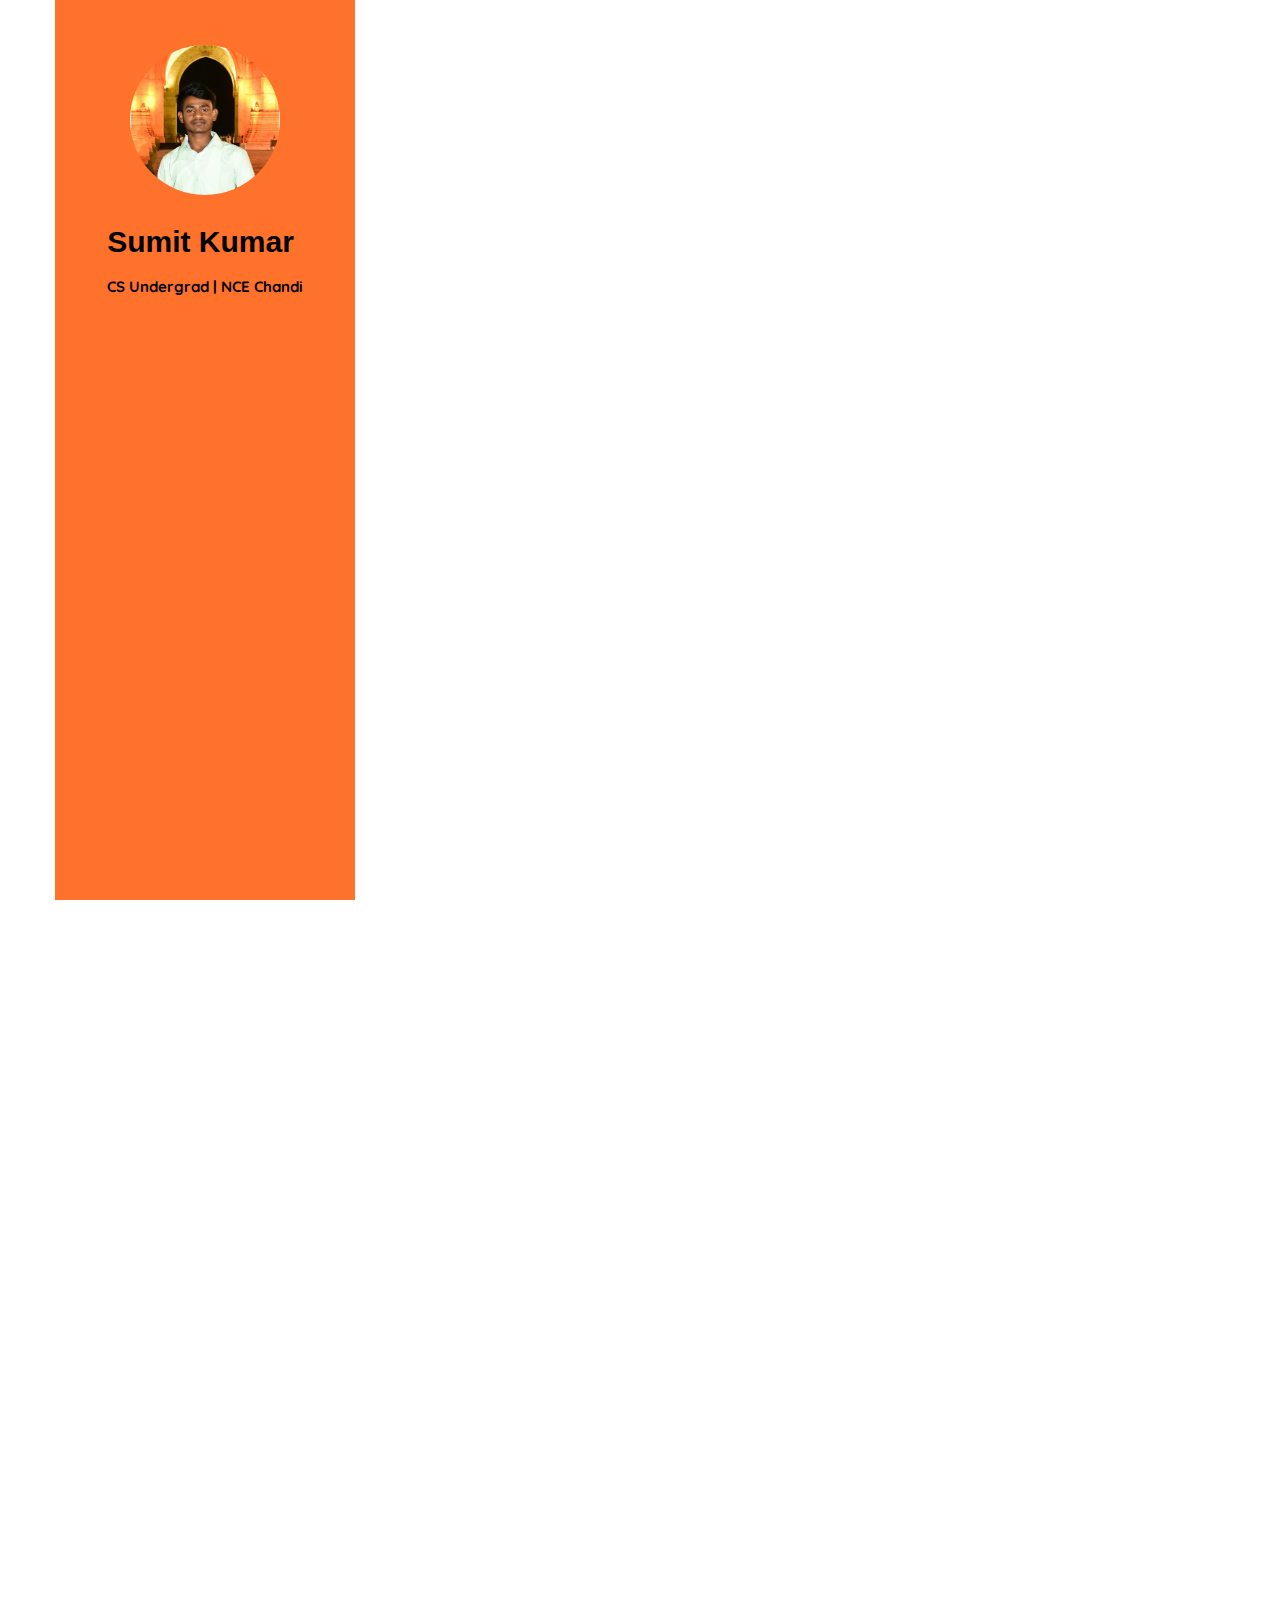
==== commit efb745a1: "Update internshala.html" ====
--- a/internshala/internshala.html
+++ b/internshala/internshala.html
@@ -61,10 +61,11 @@
                 <h2>Internshala Training & Internship</h2>
 		<hr>
 	           	
-			    <h4><strong><a href="https://internshala.com/student/certificate/25542610/EA0407CD-A117-06EC-51D8-2230E68FA9AD" style="color: deepskyblue">18. Campus Ambassador Intern at ATechfest, IIT Bombay.</a></strong></h4>
+			    <h4><strong><a href="https://internshala.com/student/certificate/24018943/D8848653-6179-5A98-542C-317ACF58A7CA" style="color: deepskyblue">19. Campus Ambassador Intern at WERP-India.</a></strong></h4>
                             <h5>Secured Campus Ambassador internship at WERP-India.</h5>							
-			    <h5>10 July 2019. </strong></h5>				
-			    <h4><strong><a href="https://internshala.com/student/certificate/25542610/EA0407CD-A117-06EC-51D8-2230E68FA9AD" style="color: deepskyblue">18. Campus Ambassador Intern at ATechfest, IIT Bombay.</a></strong></h4>
+			    <h5>10 July 2019. </strong></h5>
+		   <hr>								
+			    <h4><strong><a href="https://internshala.com/student/certificate/25542610/EA0407CD-A117-06EC-51D8-2230E68FA9AD" style="color: deepskyblue">18. Campus Ambassador Intern at Techfest, IIT Bombay.</a></strong></h4>
                             <h5>Secured Campus Ambassador internship at Techfest, IIT Bombay.</h5>							
 			    <h5>09 July 2019. </strong></h5>						
                    <hr>		
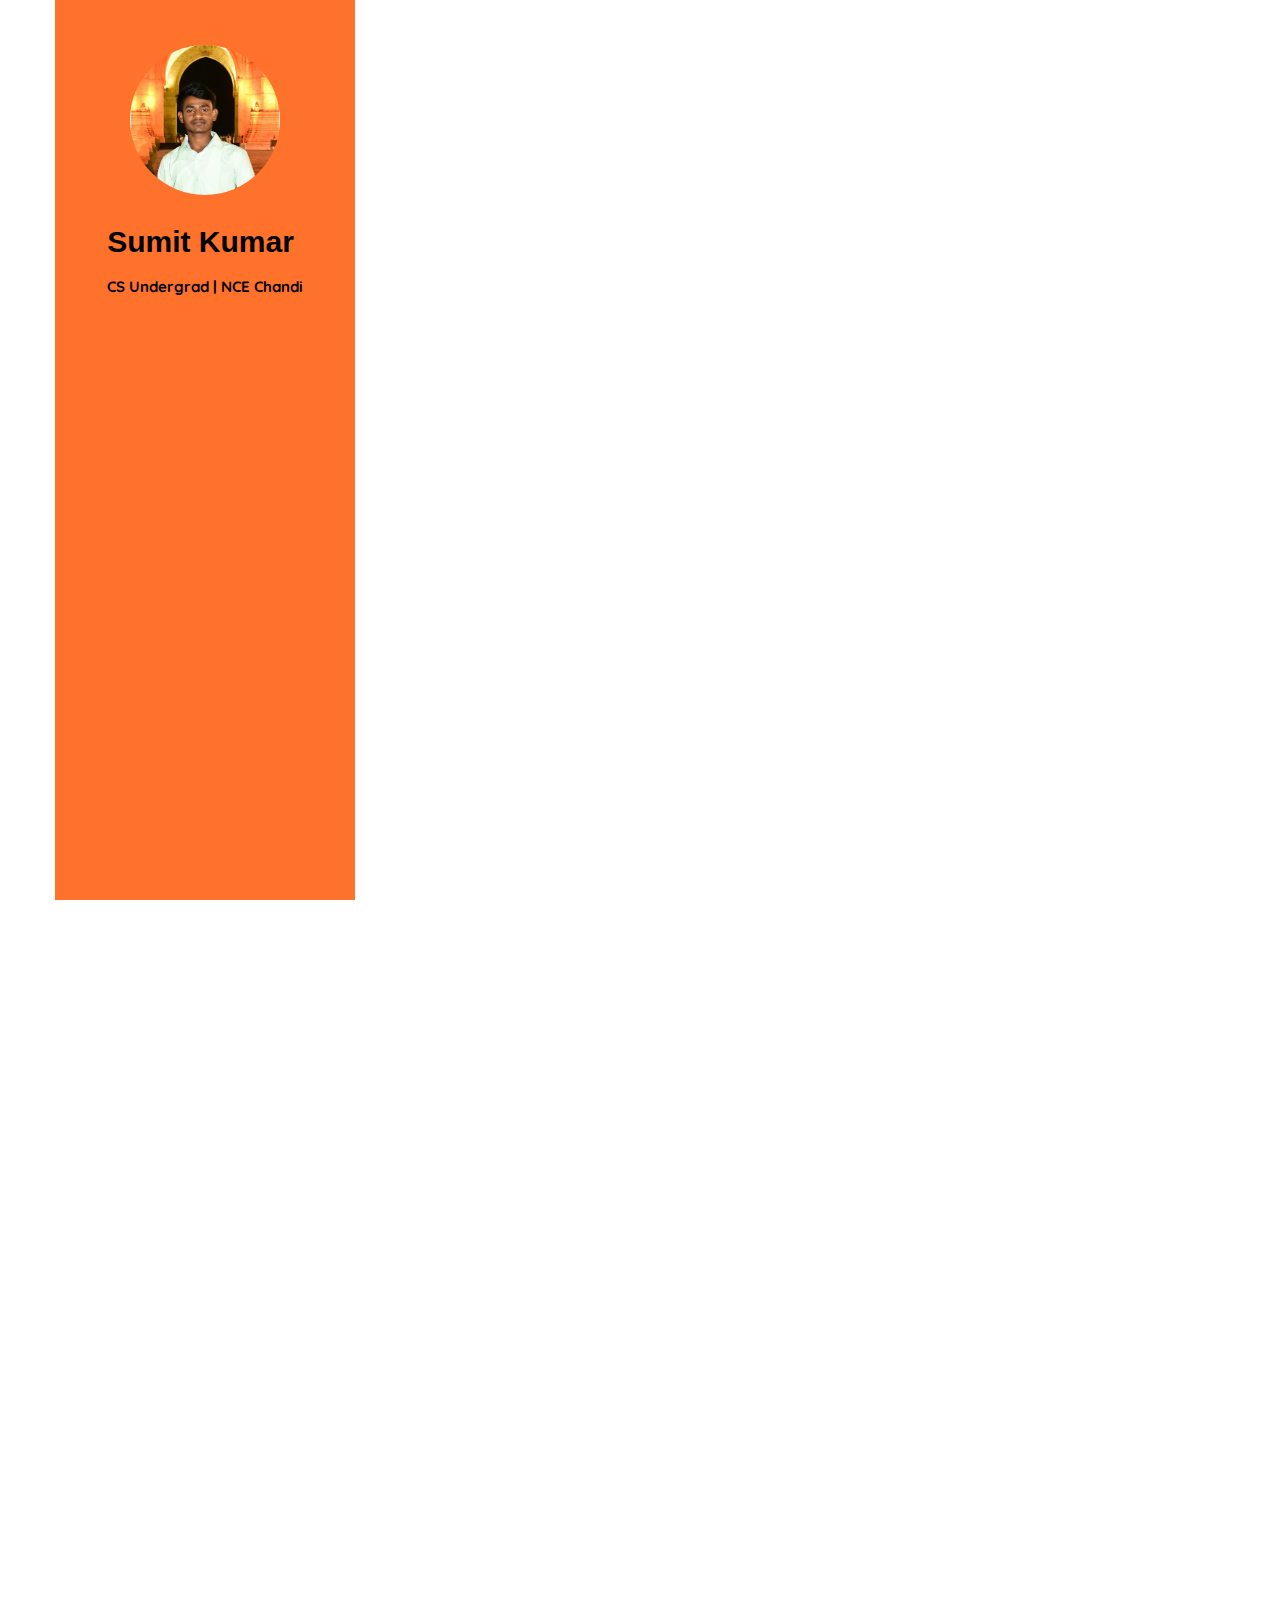
==== commit d07a1c26: "Update internshala.html" ====
--- a/internshala/internshala.html
+++ b/internshala/internshala.html
@@ -60,7 +60,10 @@
 									<div class="about-desc">
                 <h2>Internshala Training & Internship</h2>
 		<hr>
-	           	
+	           <h4><strong><a href="https://internshala.com/student/certificate/24018943/D8848653-6179-5A98-542C-317ACF58A7CA" style="color: deepskyblue">19. Campus Ambassador Intern at WERP-India.</a></strong></h4>
+                            <h5>Secured Campus Ambassador internship at WERP-India.</h5>							
+			    <h5>16 July 2019. </strong></h5>
+		   <hr>		
 			    <h4><strong><a href="https://internshala.com/student/certificate/24018943/D8848653-6179-5A98-542C-317ACF58A7CA" style="color: deepskyblue">19. Campus Ambassador Intern at WERP-India.</a></strong></h4>
                             <h5>Secured Campus Ambassador internship at WERP-India.</h5>							
 			    <h5>10 July 2019. </strong></h5>
